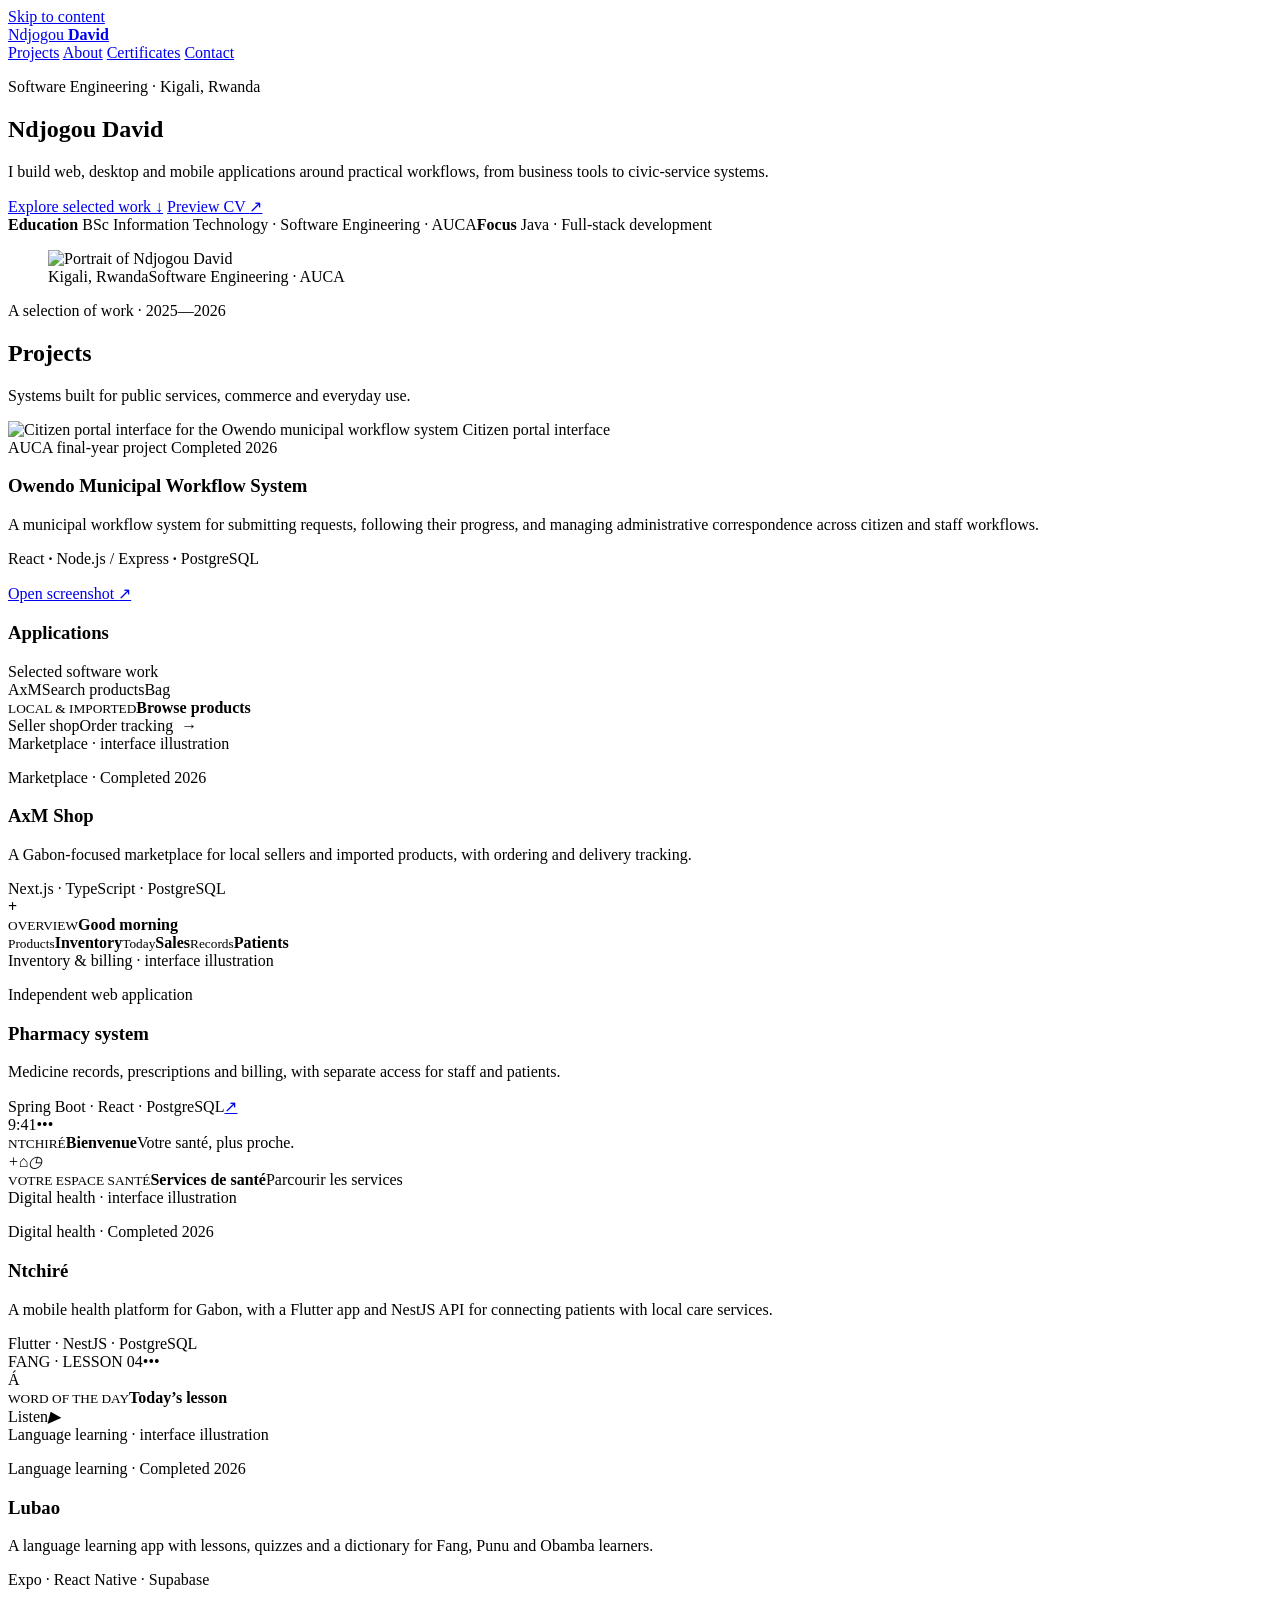
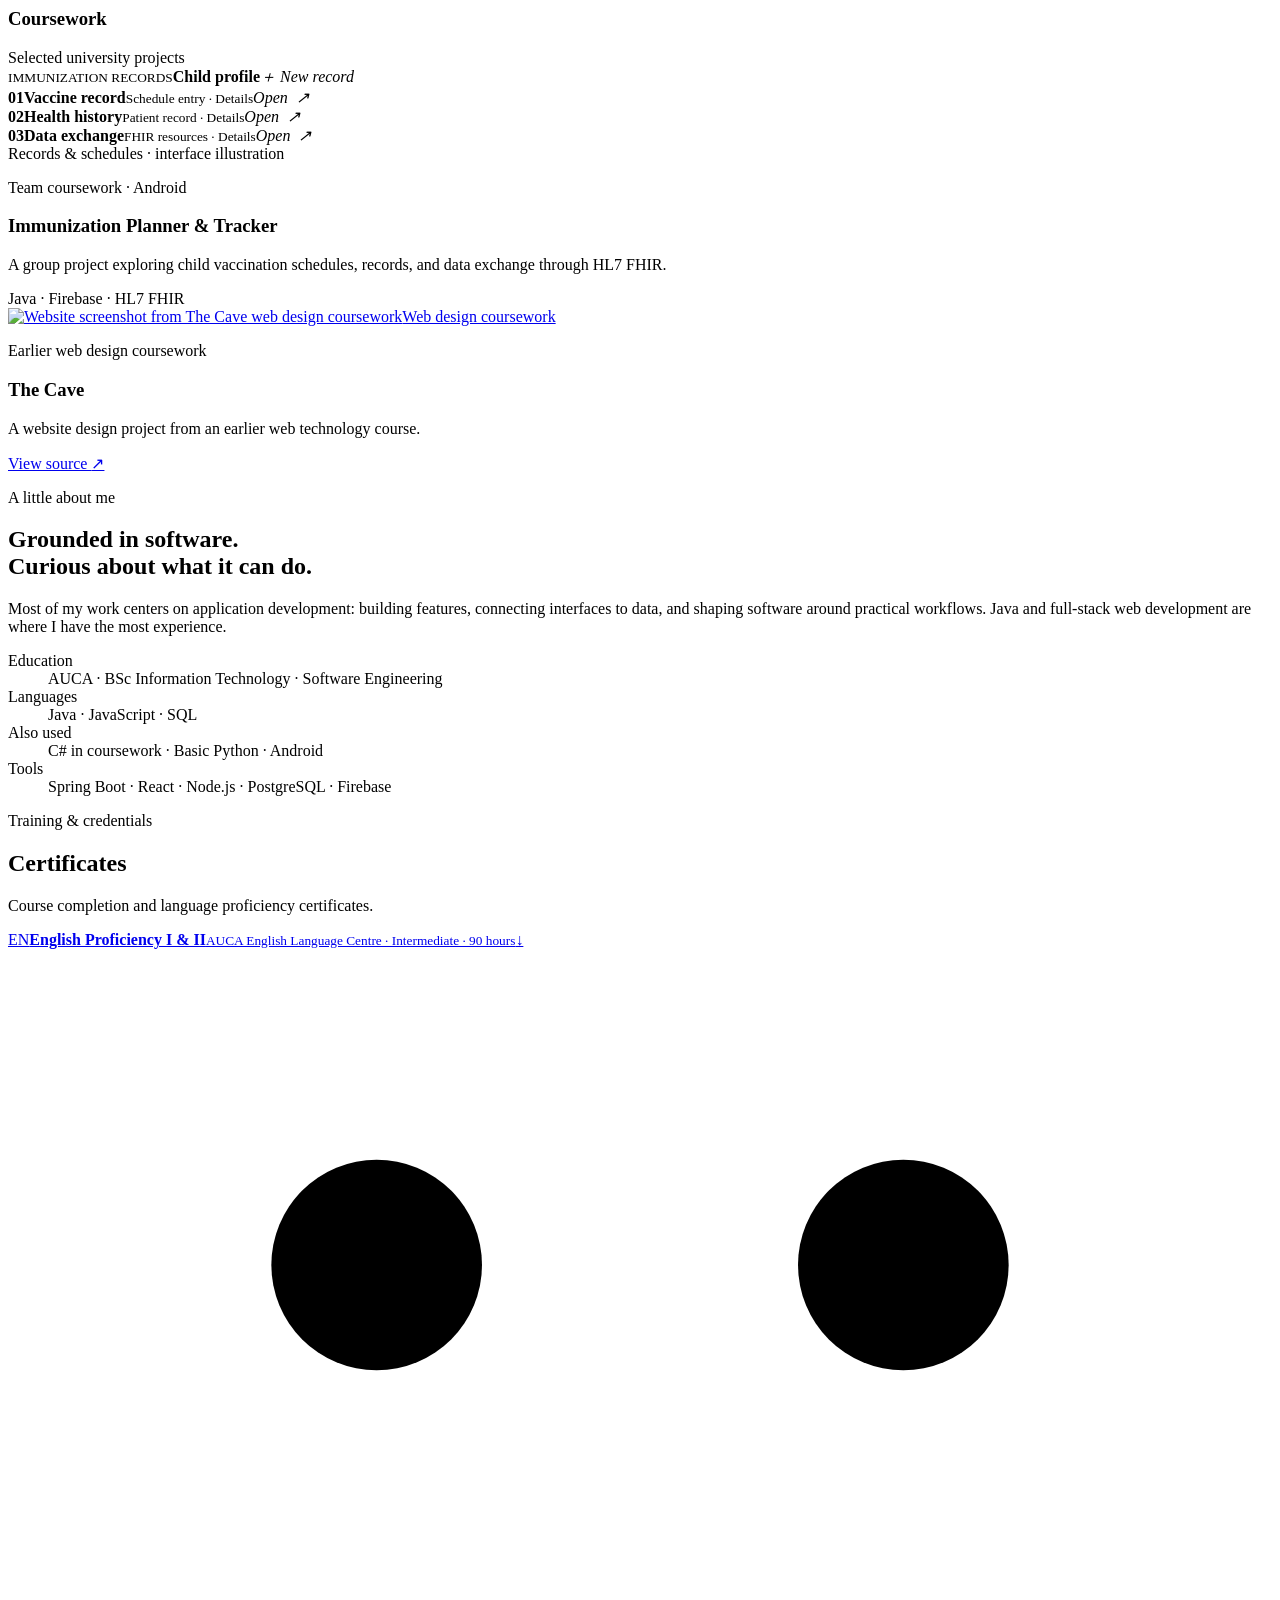
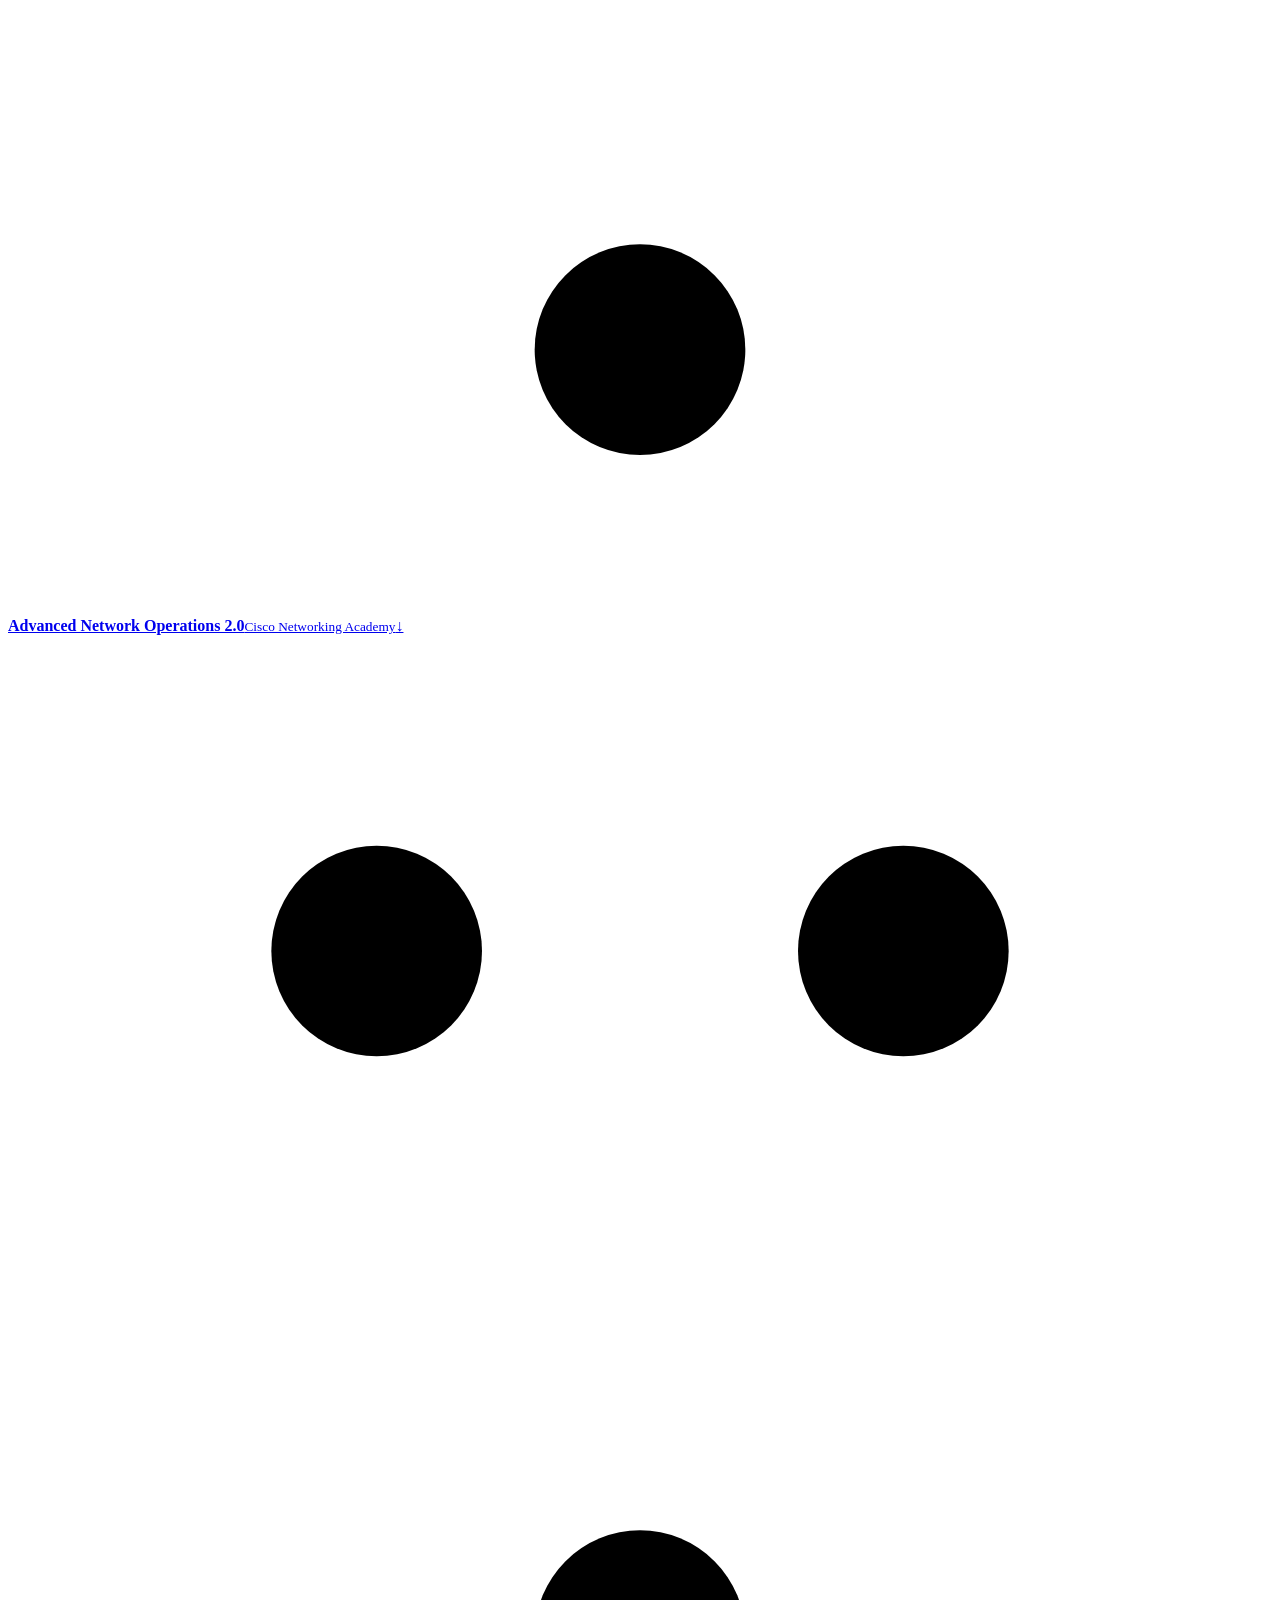
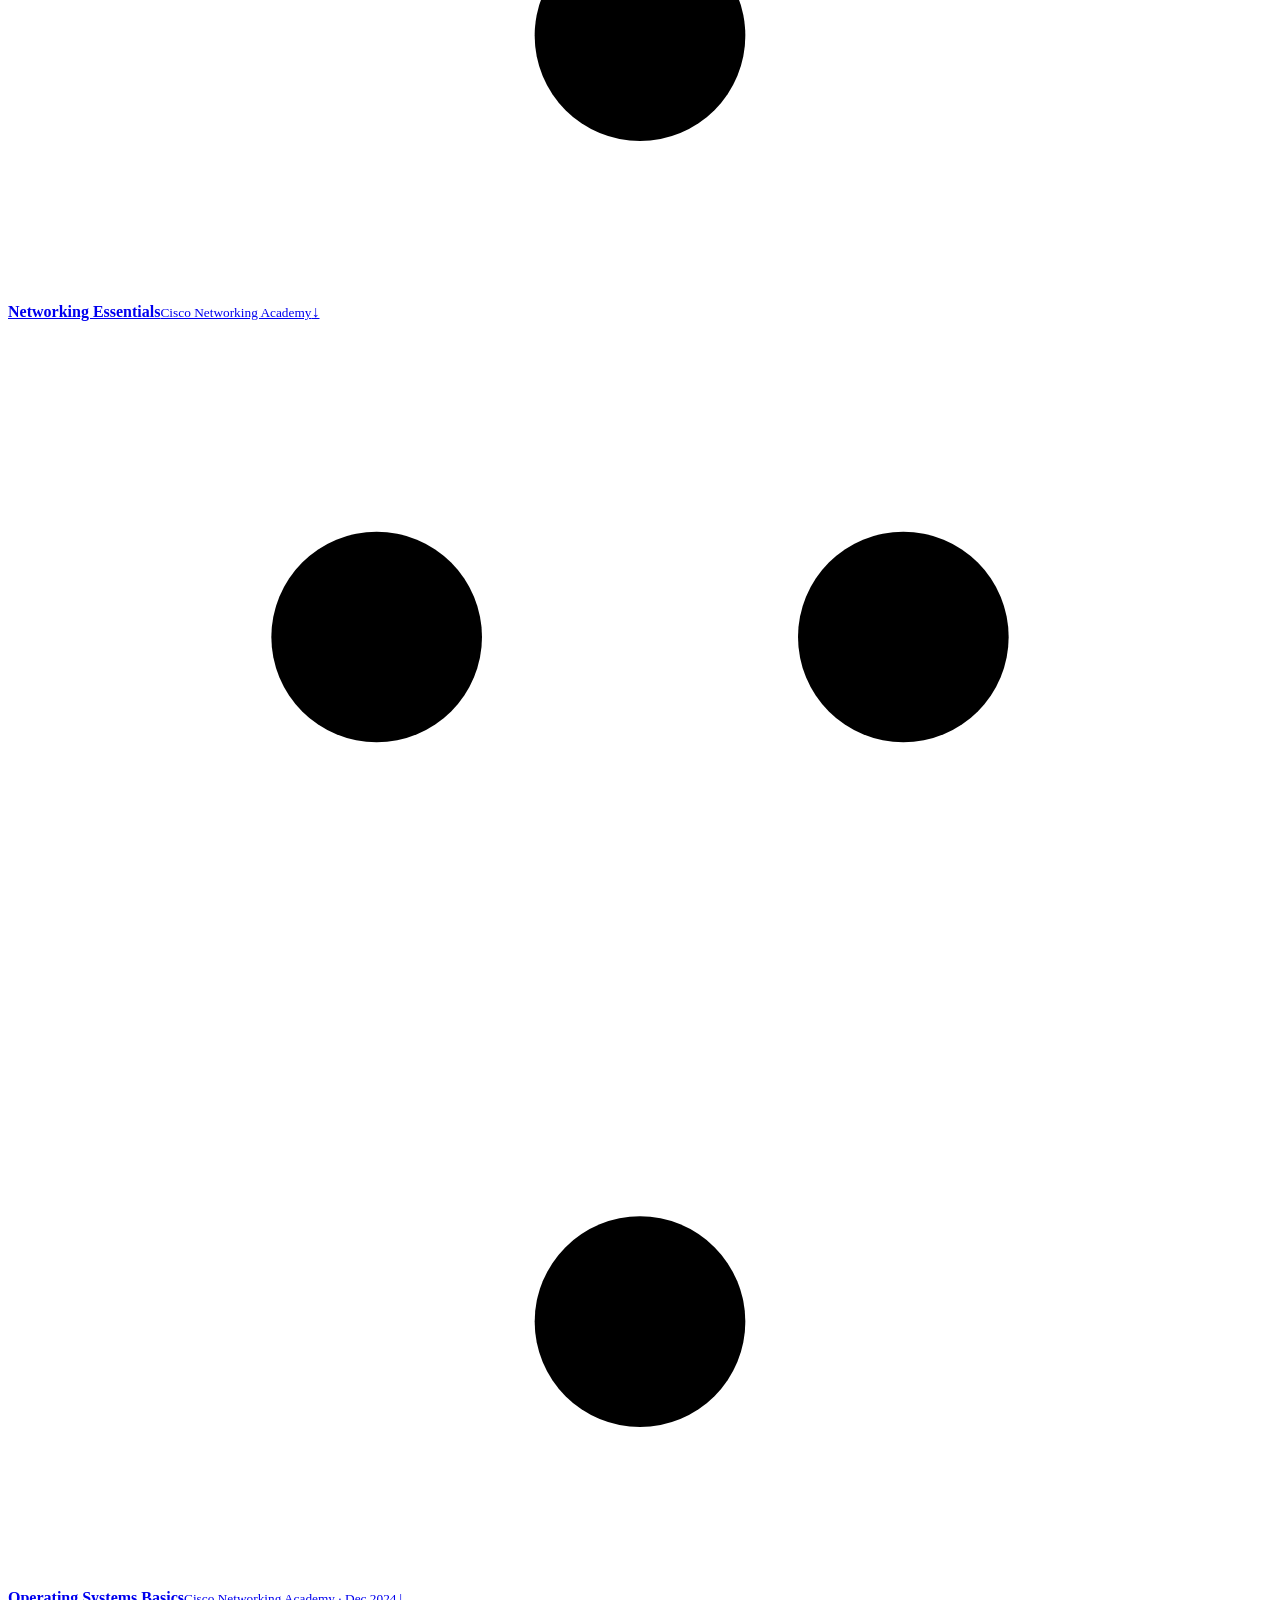
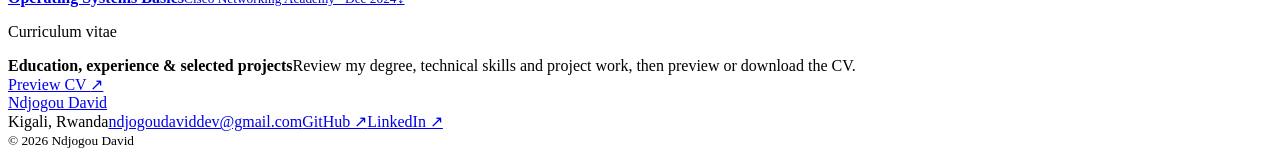
==== docs/index.html @ 11a6ac86 "Remove extra About sentences" ====
<!doctype html>
<html lang="en">
<head>
  <meta charset="utf-8">
  <meta name="viewport" content="width=device-width, initial-scale=1">
  <meta name="description" content="Ndjogou David is an Information Technology student at AUCA, majoring in Software Engineering. Explore selected software projects and certificates.">
  <meta name="theme-color" content="#f8f7f2">
  <title>Ndjogou David — Software Engineering</title>
  <link rel="stylesheet" href="/assets/css/portfolio.css">
</head>
<body>
  <a class="skip-link" href="#main">Skip to content</a>
  <header class="site-header container">
    <a class="site-name" href="/" aria-label="Ndjogou David home"><span>Ndjogou <b>David</b></span></a>
    <nav aria-label="Main navigation">
      <a href="/#projects">Projects</a>
      <a href="/#about">About</a>
      <a href="/#certificates">Certificates</a>
      <a class="nav-contact" href="mailto:ndjogoudaviddev@gmail.com" target="_blank" rel="noopener noreferrer">Contact</a>
    </nav>
  </header>

  <main id="main">
    <section class="hero container" aria-labelledby="intro-title">
      <div class="hero-copy">
        <p class="eyebrow">Software Engineering · Kigali, Rwanda</p>
        <h1 id="intro-title">Ndjogou <span>David</span></h1>
        <p class="hero-summary">I build web, desktop and mobile applications around practical workflows, from business tools to civic-service systems.</p>
        <div class="hero-actions">
          <a class="button" href="#projects">Explore selected work <span aria-hidden="true">↓</span></a>
          <a class="text-action" href="/cv/">Preview CV <span aria-hidden="true">↗</span></a>
        </div>
        <div class="hero-meta"><span><strong>Education</strong> BSc Information Technology · Software Engineering · AUCA</span><span><strong>Focus</strong> Java · Full-stack development</span></div>
      </div>
      <figure class="hero-portrait">
        <img src="/images/profile.jpg" alt="Portrait of Ndjogou David" width="1024" height="1280">
        <figcaption><span>Kigali, Rwanda</span><span>Software Engineering · AUCA</span></figcaption>
      </figure>
    </section>

    <section class="work-section" id="projects" aria-labelledby="projects-title">
      <div class="container">
        <div class="section-heading">
          <div><p class="eyebrow">A selection of work · 2025—2026</p><h2 id="projects-title">Projects</h2></div>
          <p>Systems built for public services, commerce and everyday use.</p>
        </div>

        <article class="project-feature">
          <div class="project-image owendo-image">
            <img src="/images/owendo-portal.png" alt="Citizen portal interface for the Owendo municipal workflow system" width="1440" height="1000" loading="lazy">
            <span class="image-note">Citizen portal interface</span>
          </div>
          <div class="project-feature-copy">
            <div class="project-topline"><span>AUCA final-year project</span><span class="status-pill"><i aria-hidden="true"></i> Completed 2026</span></div>
            <h3>Owendo Municipal Workflow System</h3>
            <p>A municipal workflow system for submitting requests, following their progress, and managing administrative correspondence across citizen and staff workflows.</p>
            <div class="project-bottom"><p class="stack">React <b>·</b> Node.js / Express <b>·</b> PostgreSQL</p><a class="arrow-link" href="/images/owendo-portal.png" target="_blank" rel="noopener noreferrer">Open screenshot <span aria-hidden="true">↗</span></a></div>
          </div>
        </article>

        <div class="project-subheading"><h3>Applications</h3><span>Selected software work</span></div>
        <div class="project-grid application-grid">
          <article class="project-card">
            <div class="project-visual visual-market" aria-label="Illustrative marketplace interface with product cards and order summary">
              <div class="mock-top"><span class="mock-brand">AxM</span><span class="mock-search">Search products</span><span class="mock-bag">Bag</span></div>
              <div class="market-layout"><div class="market-side"><i></i><i></i><i></i><i></i></div><div class="market-main"><div class="mock-heading"><small>LOCAL &amp; IMPORTED</small><strong>Browse products</strong></div><div class="product-row"><span class="product-block product-one"><i></i></span><span class="product-block product-two"><i></i></span><span class="product-block product-three"><i></i></span></div><div class="market-foot"><span>Seller shop</span><span>Order tracking&nbsp; →</span></div></div></div>
              <span class="visual-caption">Marketplace · interface illustration</span>
            </div>
            <div class="project-card-copy"><p class="project-type">Marketplace · Completed 2026</p><h3>AxM Shop</h3><p>A Gabon-focused marketplace for local sellers and imported products, with ordering and delivery tracking.</p><div class="project-bottomline"><span class="stack">Next.js · TypeScript · PostgreSQL</span></div></div>
          </article>
          <article class="project-card">
            <div class="project-visual visual-pharmacy" aria-label="Illustrative pharmacy dashboard with medicine inventory and billing summary">
              <div class="pharmacy-shell"><div class="pharmacy-nav"><b aria-hidden="true">+</b><i></i><i></i><i></i><i></i></div><div class="pharmacy-content"><div class="mock-heading"><small>OVERVIEW</small><strong>Good morning</strong></div><div class="metric-row"><span><small>Products</small><b>Inventory</b></span><span><small>Today</small><b>Sales</b></span><span><small>Records</small><b>Patients</b></span></div><div class="inventory-lines"><i></i><i></i><i></i></div></div></div>
              <span class="visual-caption">Inventory &amp; billing · interface illustration</span>
            </div>
            <div class="project-card-copy"><p class="project-type">Independent web application</p><h3>Pharmacy system</h3><p>Medicine records, prescriptions and billing, with separate access for staff and patients.</p><div class="project-bottomline"><span class="stack">Spring Boot · React · PostgreSQL</span><a class="project-arrow" href="https://github.com/ndjogoudavid/pharmacy-management_25713" target="_blank" rel="noopener noreferrer" aria-label="View Pharmacy system source">↗</a></div></div>
          </article>
          <article class="project-card">
            <div class="project-visual visual-health" aria-label="Illustrative mobile health screen with care categories and appointment card">
              <div class="phone-frame"><div class="phone-status"><span>9:41</span><span>•••</span></div><div class="health-greeting"><small>NTCHIRÉ</small><strong>Bienvenue</strong><span>Votre santé, plus proche.</span></div><div class="health-tiles"><i>+</i><i>⌂</i><i>◷</i></div><div class="appointment-card"><small>VOTRE ESPACE SANTÉ</small><b>Services de santé</b><span>Parcourir les services</span></div><div class="phone-tabs"><i></i><i></i><i></i><i></i></div></div>
              <span class="visual-caption">Digital health · interface illustration</span>
            </div>
            <div class="project-card-copy"><p class="project-type">Digital health · Completed 2026</p><h3>Ntchiré</h3><p>A mobile health platform for Gabon, with a Flutter app and NestJS API for connecting patients with local care services.</p><div class="project-bottomline"><span class="stack">Flutter · NestJS · PostgreSQL</span></div></div>
          </article>
          <article class="project-card">
            <div class="project-visual visual-language" aria-label="Illustrative language learning screen with a Fang vocabulary prompt and progress markers">
              <div class="lesson-card"><div class="lesson-top"><span>FANG · LESSON 04</span><span>•••</span></div><div class="lesson-mark">Á</div><small>WORD OF THE DAY</small><strong>Today’s lesson</strong><div class="lesson-answer"><span>Listen</span><i>▶</i></div><div class="lesson-progress"><i></i><i></i><i></i><i></i><i></i></div></div>
              <span class="visual-caption">Language learning · interface illustration</span>
            </div>
            <div class="project-card-copy"><p class="project-type">Language learning · Completed 2026</p><h3>Lubao</h3><p>A language learning app with lessons, quizzes and a dictionary for Fang, Punu and Obamba learners.</p><div class="project-bottomline"><span class="stack">Expo · React Native · Supabase</span></div></div>
          </article>
        </div>

        <div class="project-subheading coursework-heading"><h3>Coursework</h3><span>Selected university projects</span></div>
        <div class="project-grid coursework-grid">
          <article class="project-card project-card-text">
            <div class="project-visual visual-immunization" aria-label="Illustrative immunization record screen with a child profile and schedule entries">
              <div class="immunization-board"><div class="immunization-header"><span><small>IMMUNIZATION RECORDS</small><b>Child profile</b></span><i>＋ New record</i></div><div class="immunization-row"><b>01</b><span><strong>Vaccine record</strong><small>Schedule entry · Details</small></span><i>Open&nbsp; ↗</i></div><div class="immunization-row"><b>02</b><span><strong>Health history</strong><small>Patient record · Details</small></span><i>Open&nbsp; ↗</i></div><div class="immunization-row"><b>03</b><span><strong>Data exchange</strong><small>FHIR resources · Details</small></span><i>Open&nbsp; ↗</i></div></div>
              <span class="visual-caption">Records &amp; schedules · interface illustration</span>
            </div>
            <div class="project-card-copy"><p class="project-type">Team coursework · Android</p><h3>Immunization Planner &amp; Tracker</h3><p>A group project exploring child vaccination schedules, records, and data exchange through HL7 FHIR.</p><div class="project-bottomline"><span class="stack">Java · Firebase · HL7 FHIR</span></div></div>
          </article>
          <article class="project-card project-card-image cave-card">
            <a class="project-thumb cave-thumb" href="/images/the-cave-webpage.jpg" target="_blank" rel="noopener noreferrer" aria-label="Open The Cave website screenshot"><img src="/images/the-cave-webpage.jpg" alt="Website screenshot from The Cave web design coursework" width="1440" height="1000" loading="lazy"><span class="image-note">Web design coursework</span></a>
            <div class="project-card-copy"><p class="project-type">Earlier web design coursework</p><h3>The Cave</h3><p>A website design project from an earlier web technology course.</p><a class="arrow-link" href="https://github.com/ndjogoudavid/The-Cave" target="_blank" rel="noopener noreferrer">View source <span aria-hidden="true">↗</span></a></div>
          </article>
        </div>
      </div>
    </section>

    <section class="about-section" id="about" aria-labelledby="about-title">
      <div class="container about-grid">
        <div class="about-lead"><p class="eyebrow">A little about me</p><h2 id="about-title">Grounded in software.<br>Curious about what it can do.</h2></div>
        <div class="about-copy"><p>Most of my work centers on application development: building features, connecting interfaces to data, and shaping software around practical workflows. Java and full-stack web development are where I have the most experience.</p>
          <dl class="skill-list"><div><dt>Education</dt><dd>AUCA · BSc Information Technology · Software Engineering</dd></div><div><dt>Languages</dt><dd>Java · JavaScript · SQL</dd></div><div><dt>Also used</dt><dd>C# in coursework · Basic Python · Android</dd></div><div><dt>Tools</dt><dd>Spring Boot · React · Node.js · PostgreSQL · Firebase</dd></div></dl>
        </div>
      </div>
    </section>

    <section class="credentials-section container" id="certificates" aria-labelledby="certificates-title">
      <div class="section-heading credentials-heading"><div><p class="eyebrow">Training &amp; credentials</p><h2 id="certificates-title">Certificates</h2></div><p>Course completion and language proficiency certificates.</p></div>
      <div class="certificate-grid">
        <a class="certificate-card" href="/files/English-Proficiency-Certificate-AUCA.pdf" download><span class="certificate-icon" aria-hidden="true">EN</span><span class="certificate-name"><strong>English Proficiency I &amp; II</strong><small>AUCA English Language Centre · Intermediate · 90 hours</small></span><span class="certificate-download" aria-label="Download certificate">↓</span></a>
        <a class="certificate-card" href="/files/NetOps Certificate.pdf" download><span class="certificate-icon certificate-cisco" aria-hidden="true"><svg viewBox="0 0 24 24"><path d="M7 7.5 12 12m5-4.5L12 12m0 0v5"/><circle cx="7" cy="6" r="2"/><circle cx="17" cy="6" r="2"/><circle cx="12" cy="19" r="2"/></svg></span><span class="certificate-name"><strong>Advanced Network Operations 2.0</strong><small>Cisco Networking Academy</small></span><span class="certificate-download" aria-label="Download certificate">↓</span></a>
        <a class="certificate-card" href="/files/Network Essentials Certificate.pdf" download><span class="certificate-icon certificate-cisco" aria-hidden="true"><svg viewBox="0 0 24 24"><path d="M7 7.5 12 12m5-4.5L12 12m0 0v5"/><circle cx="7" cy="6" r="2"/><circle cx="17" cy="6" r="2"/><circle cx="12" cy="19" r="2"/></svg></span><span class="certificate-name"><strong>Networking Essentials</strong><small>Cisco Networking Academy</small></span><span class="certificate-download" aria-label="Download certificate">↓</span></a>
        <a class="certificate-card" href="/files/Operating Systems Basics Certificate.pdf" download><span class="certificate-icon certificate-cisco" aria-hidden="true"><svg viewBox="0 0 24 24"><path d="M7 7.5 12 12m5-4.5L12 12m0 0v5"/><circle cx="7" cy="6" r="2"/><circle cx="17" cy="6" r="2"/><circle cx="12" cy="19" r="2"/></svg></span><span class="certificate-name"><strong>Operating Systems Basics</strong><small>Cisco Networking Academy · Dec 2024</small></span><span class="certificate-download" aria-label="Download certificate">↓</span></a>
      </div>
      <div class="cv-strip"><div><p class="eyebrow">Curriculum vitae</p><strong>Education, experience &amp; selected projects</strong><span>Review my degree, technical skills and project work, then preview or download the CV.</span></div><a class="button button-dark" href="/cv/">Preview CV <span aria-hidden="true">↗</span></a></div>
    </section>
  </main>

  <footer class="site-footer">
    <div class="container footer-grid"><a class="footer-name" href="/">Ndjogou David</a><div class="footer-contact"><span>Kigali, Rwanda</span><a href="mailto:ndjogoudaviddev@gmail.com" target="_blank" rel="noopener noreferrer">ndjogoudaviddev@gmail.com</a><a href="https://github.com/ndjogoudavid" target="_blank" rel="noopener noreferrer">GitHub ↗</a><a href="https://www.linkedin.com/in/ndjogoudavid" target="_blank" rel="noopener noreferrer">LinkedIn ↗</a></div><small>© 2026 Ndjogou David</small></div>
  </footer>
  <script src="/assets/js/navigation.js" defer></script>
</body>
</html>
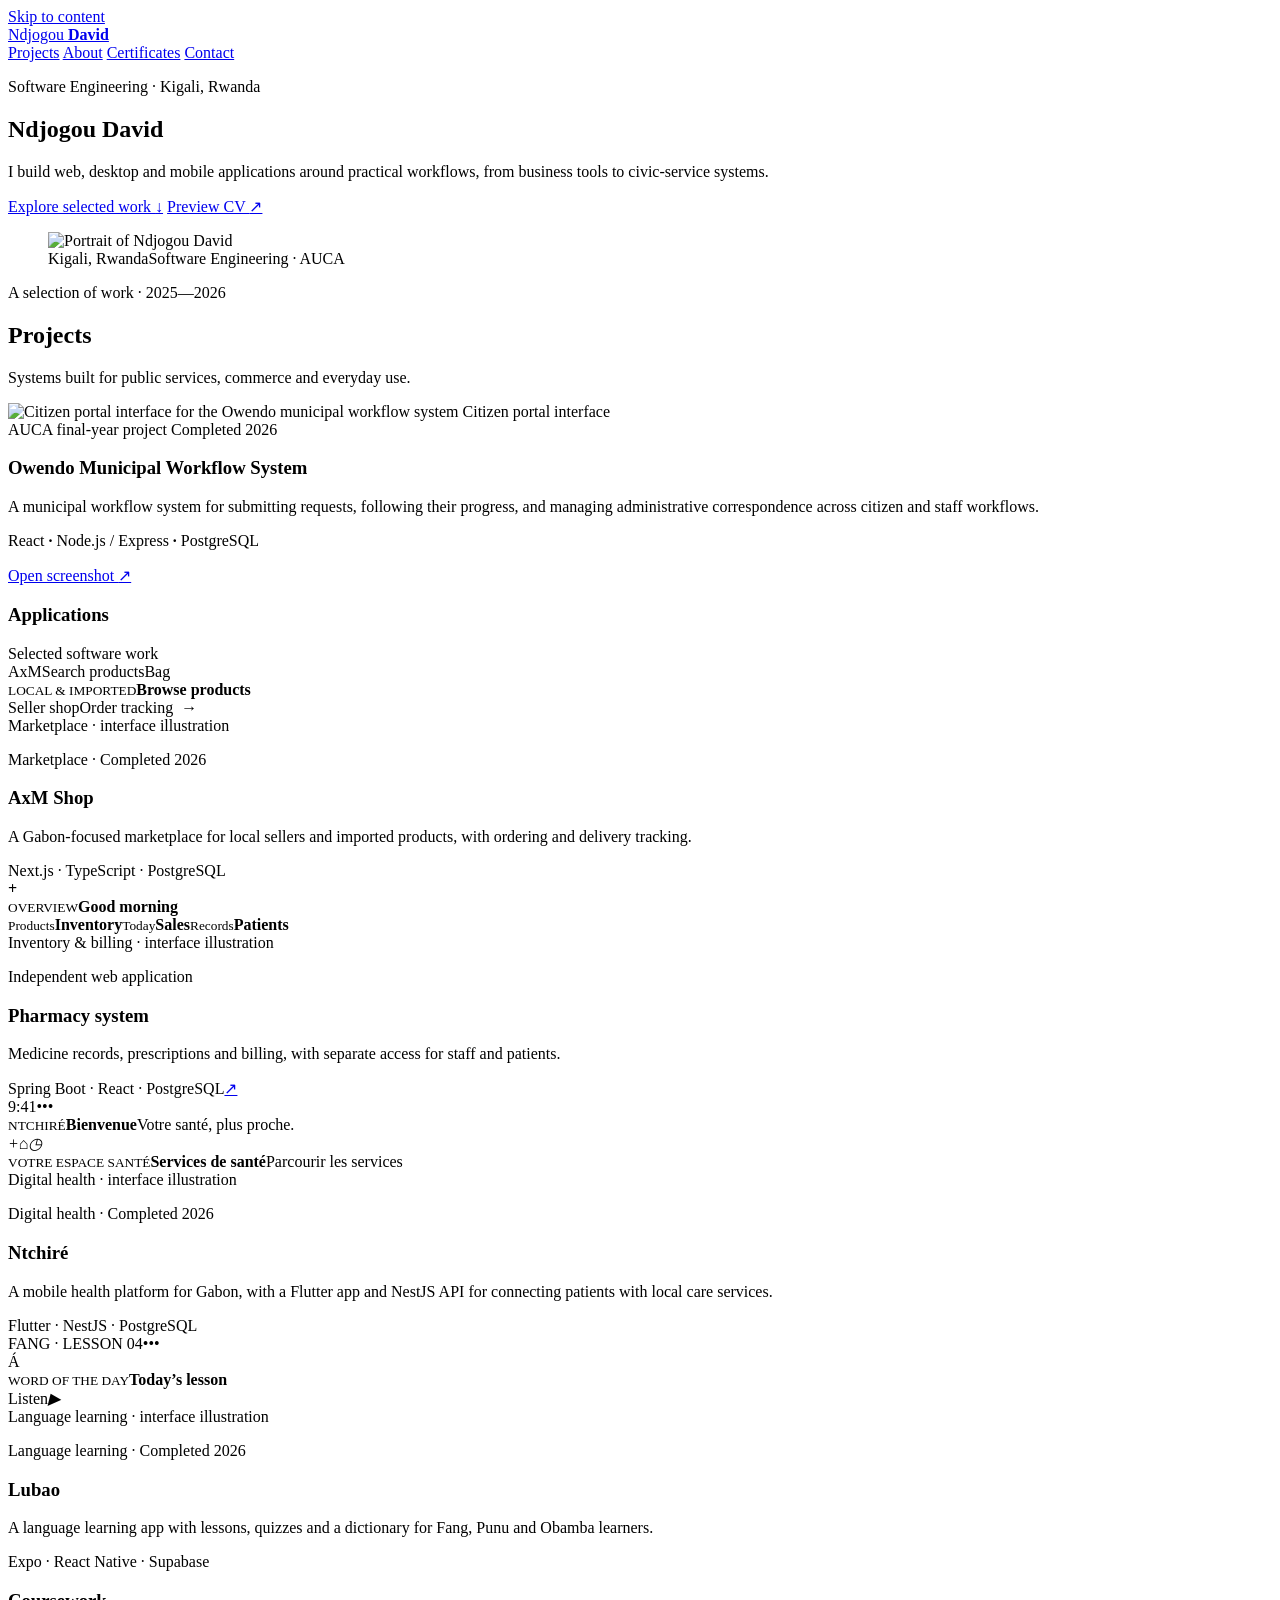
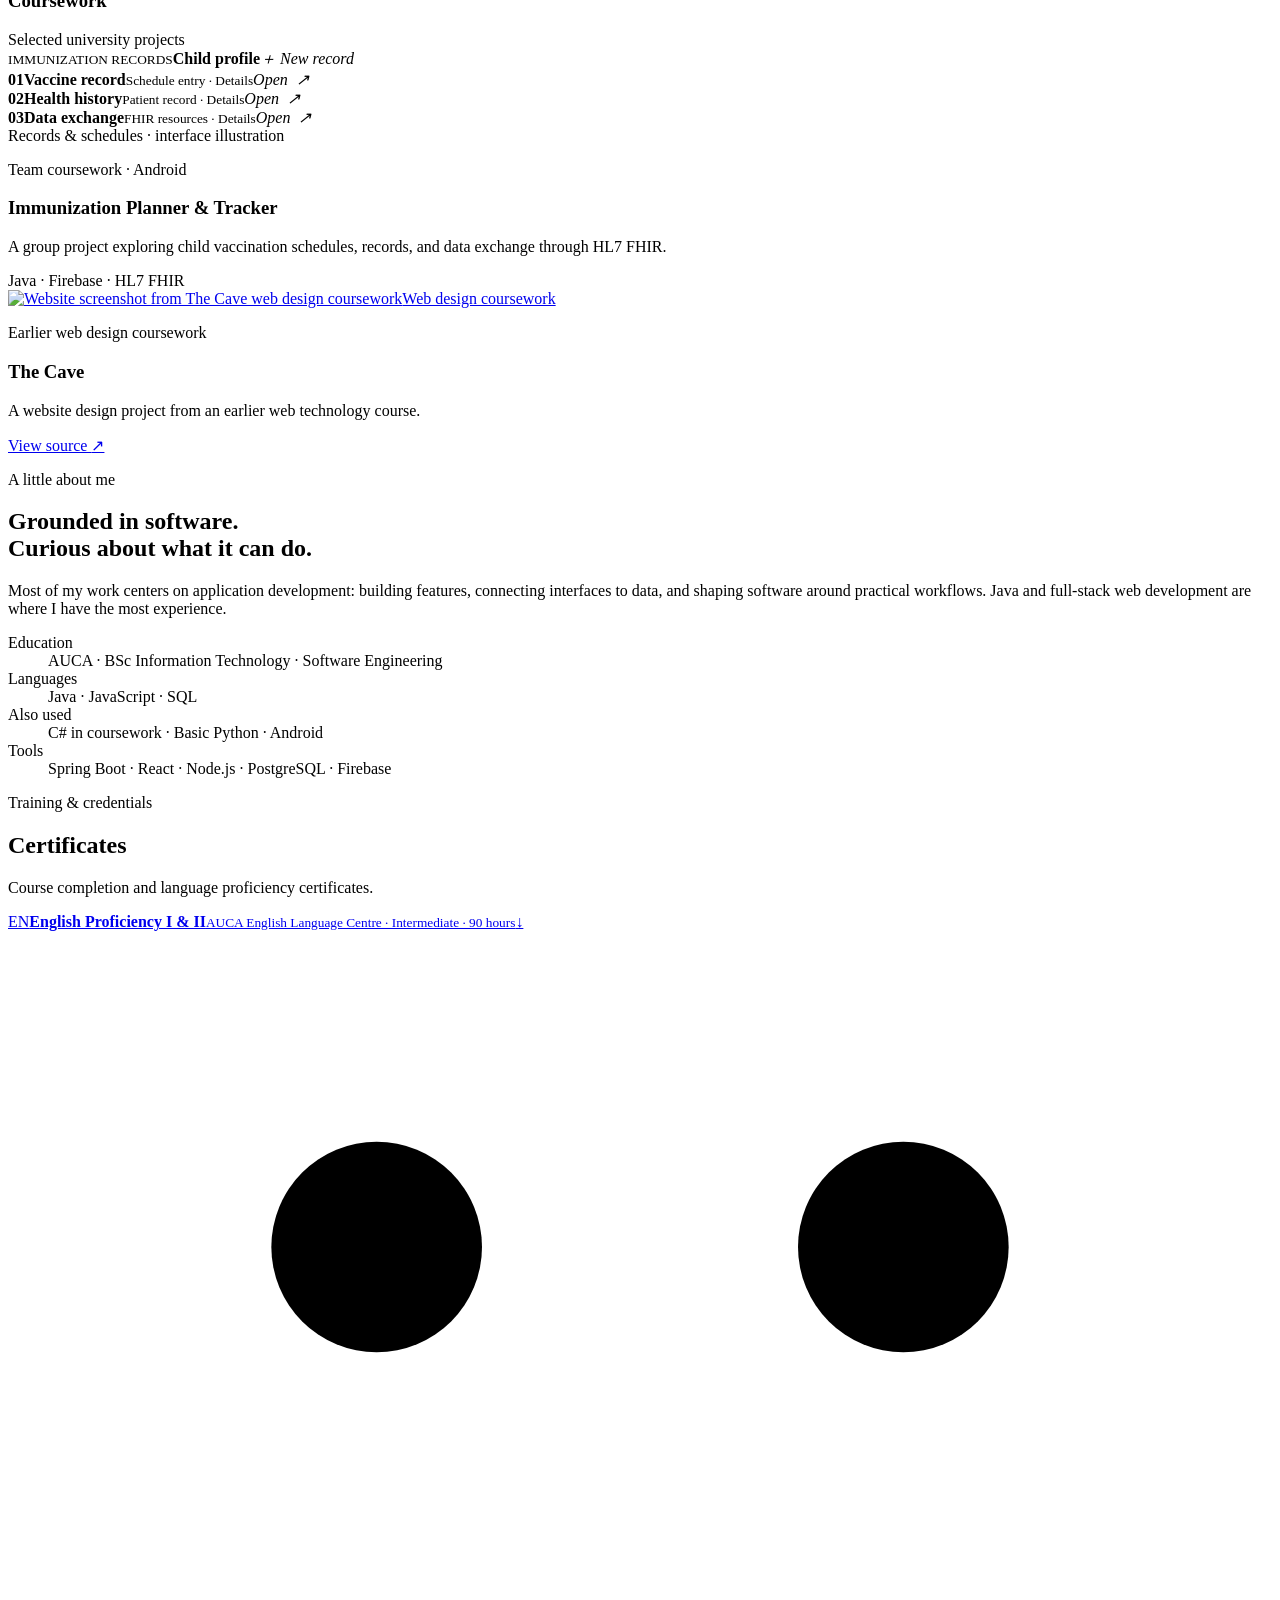
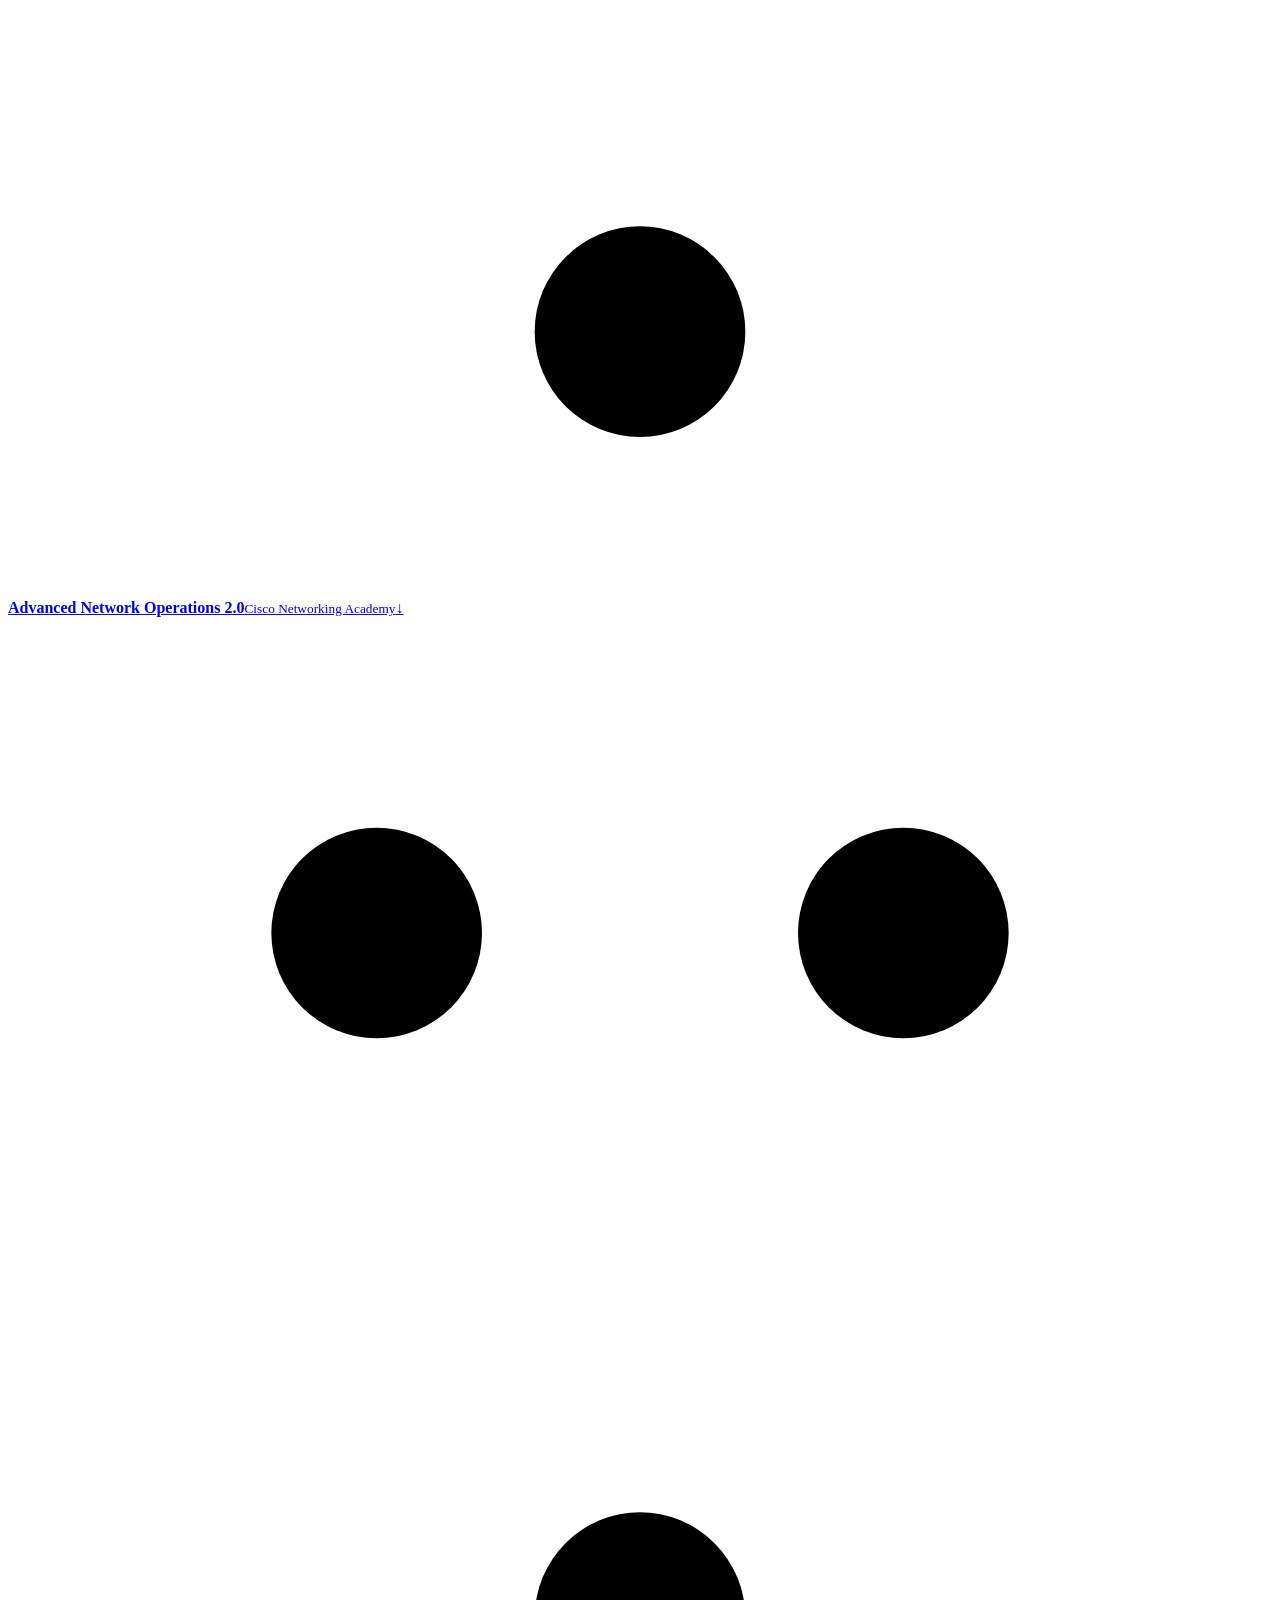
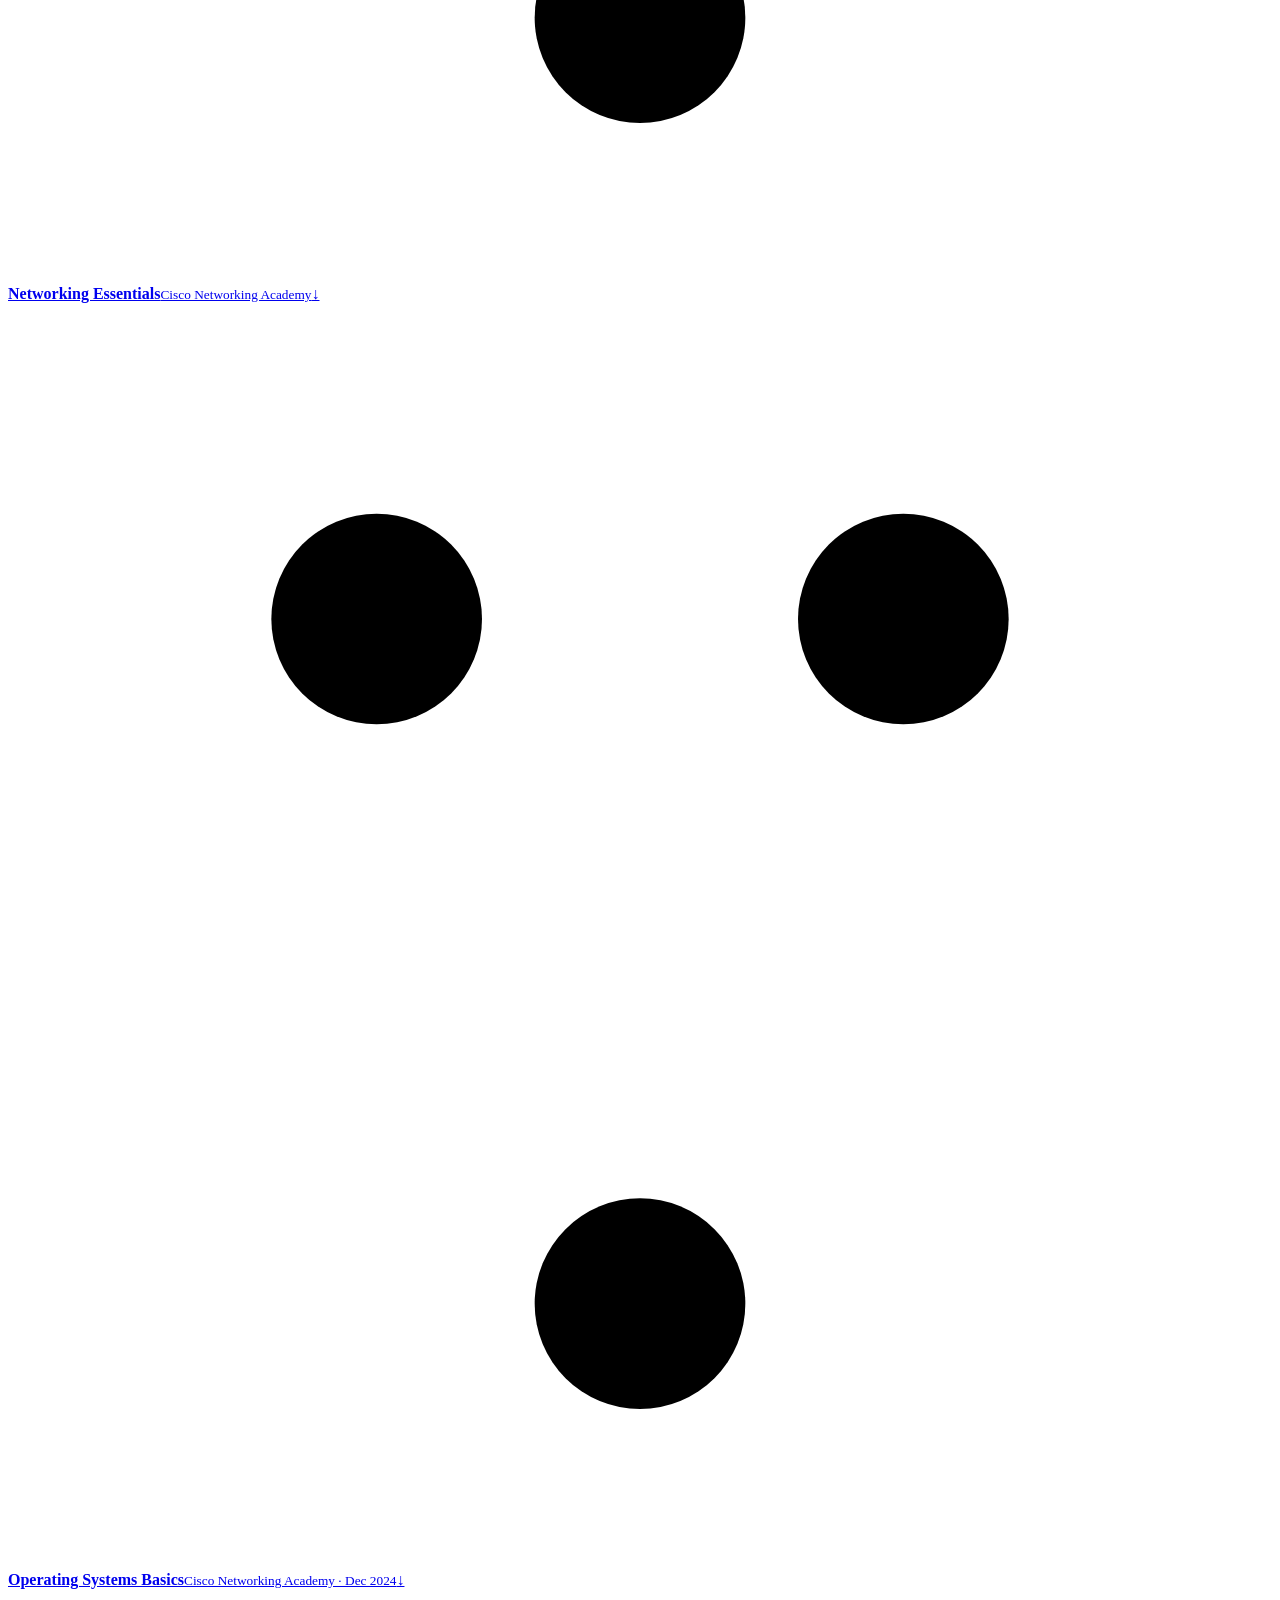
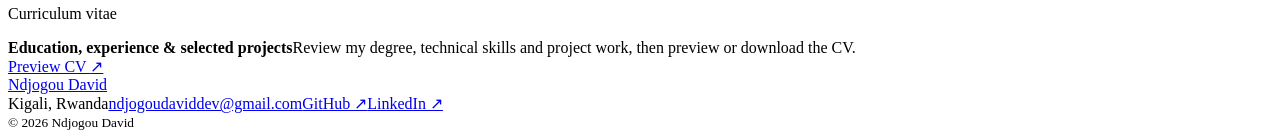
==== commit 488e634d: "Remove hero education and focus details" ====
--- a/docs/index.html
+++ b/docs/index.html
@@ -30,7 +30,6 @@
           <a class="button" href="#projects">Explore selected work <span aria-hidden="true">↓</span></a>
           <a class="text-action" href="/cv/">Preview CV <span aria-hidden="true">↗</span></a>
         </div>
-        <div class="hero-meta"><span><strong>Education</strong> BSc Information Technology · Software Engineering · AUCA</span><span><strong>Focus</strong> Java · Full-stack development</span></div>
       </div>
       <figure class="hero-portrait">
         <img src="/images/profile.jpg" alt="Portrait of Ndjogou David" width="1024" height="1280">
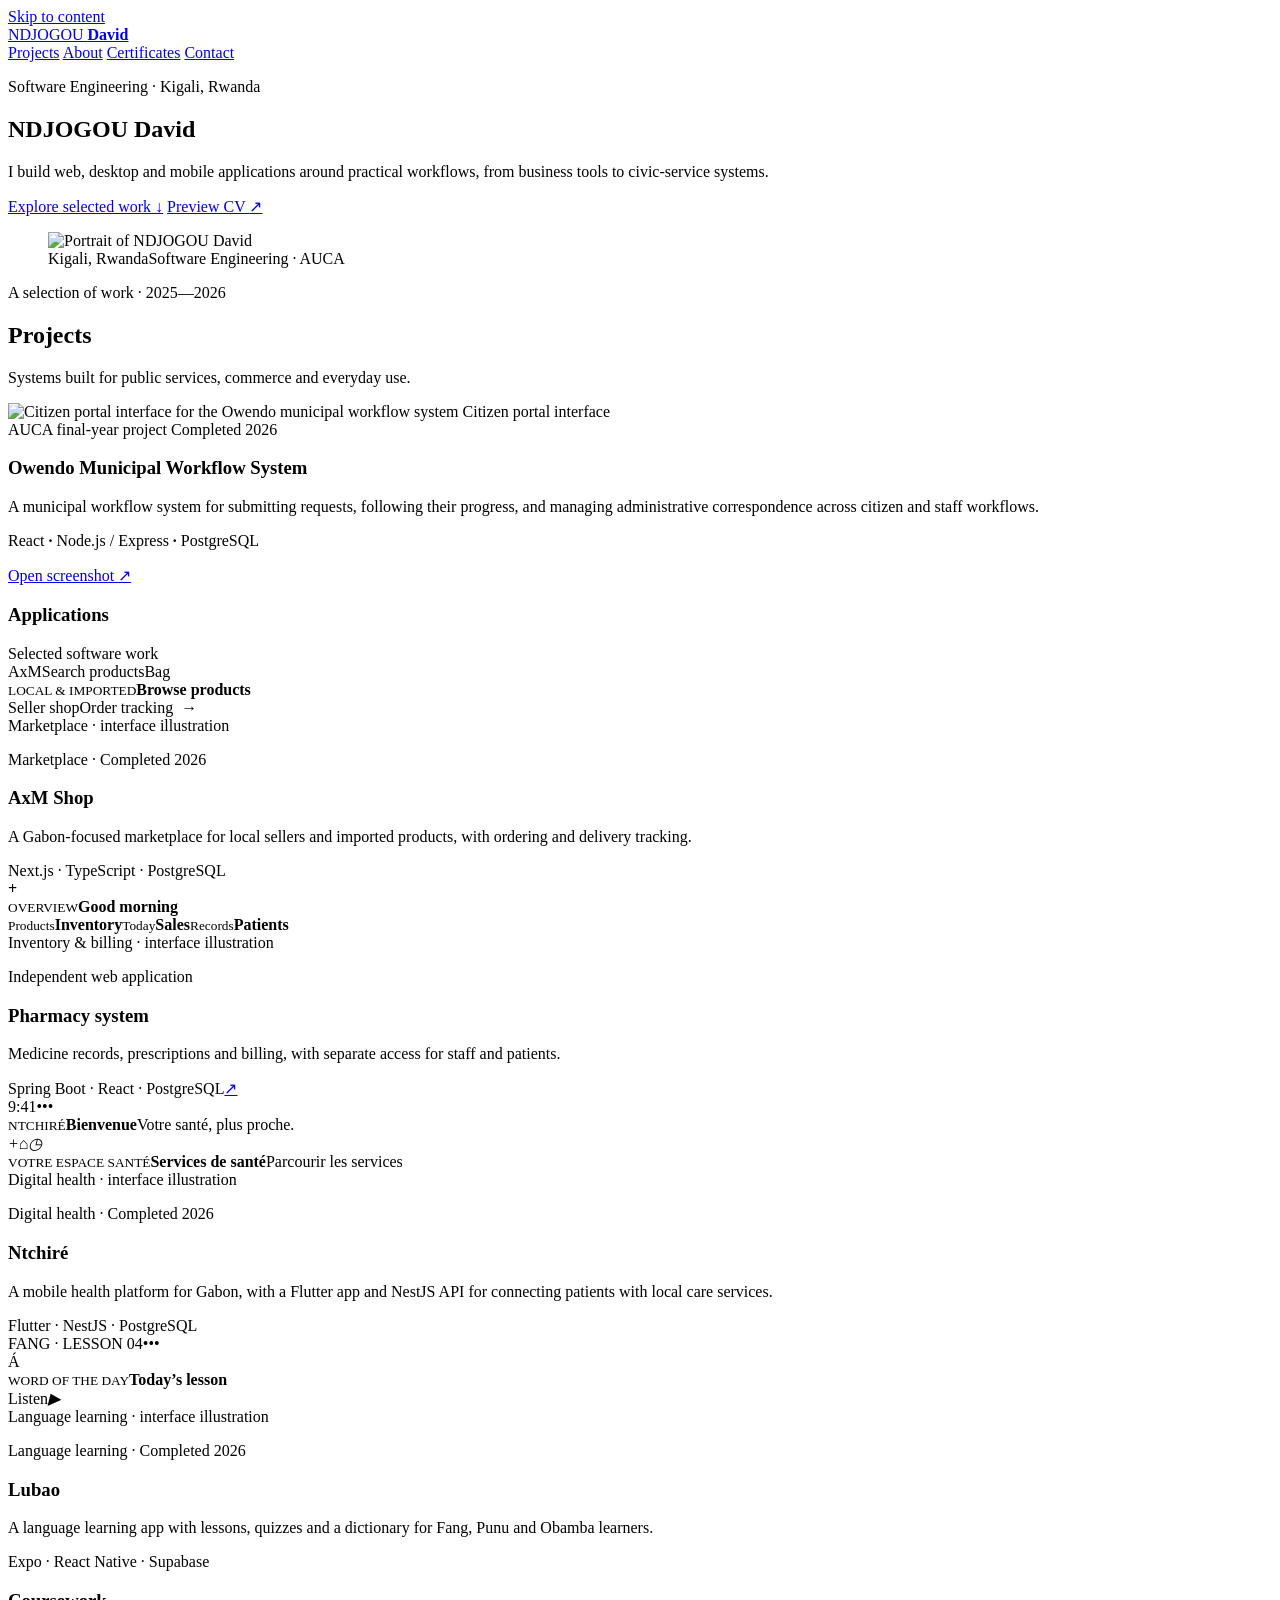
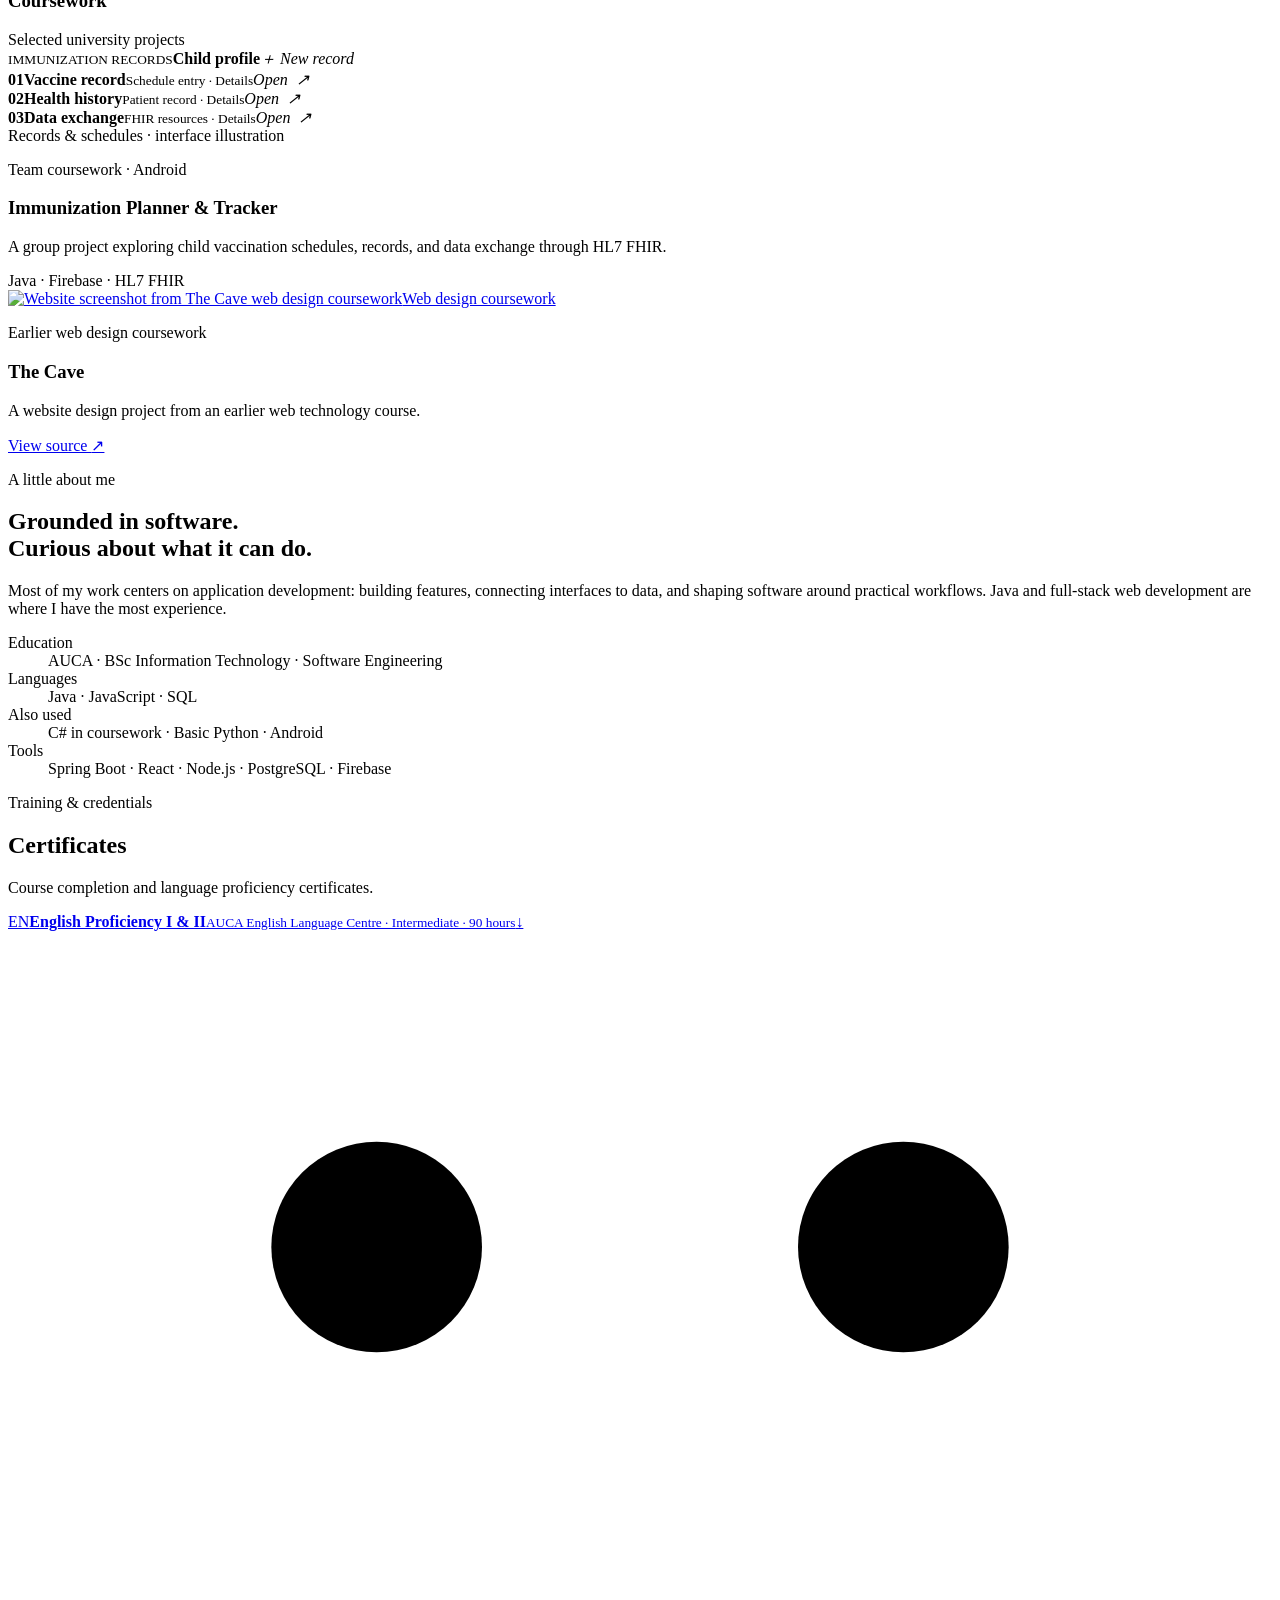
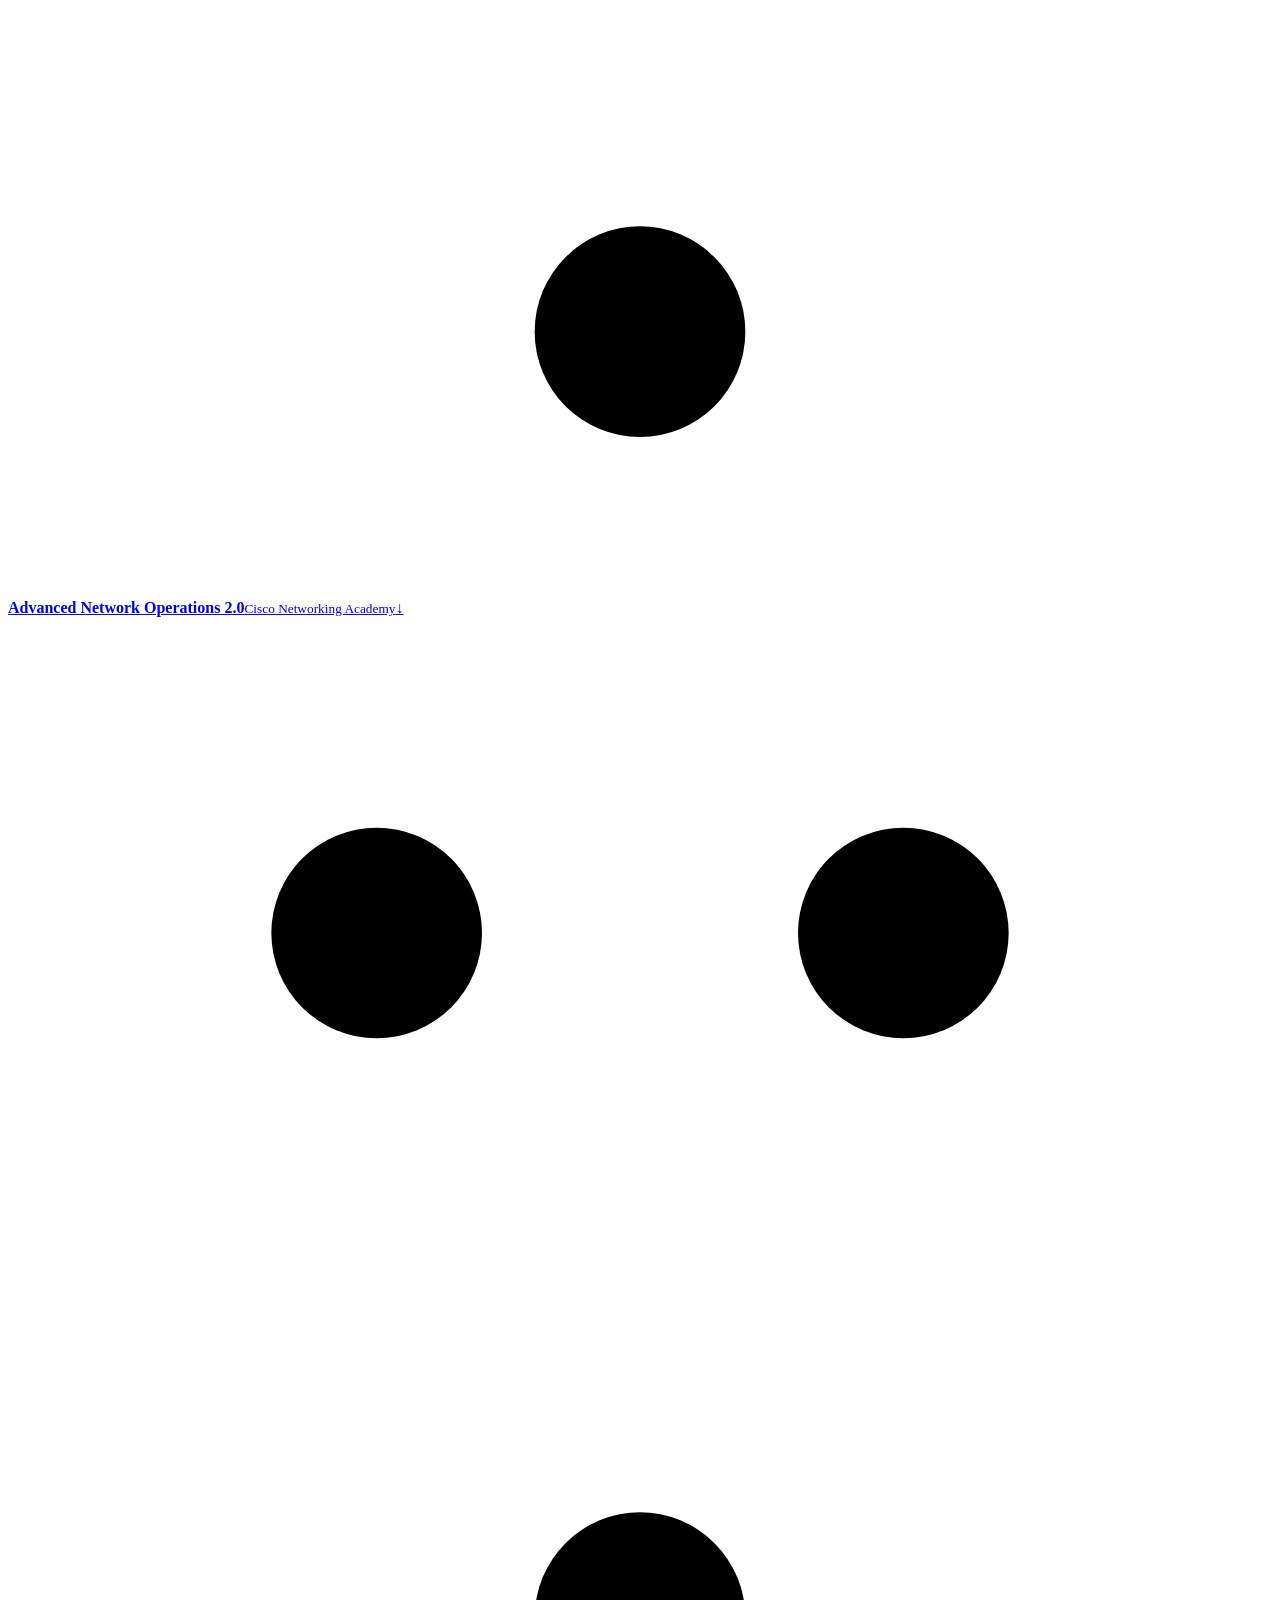
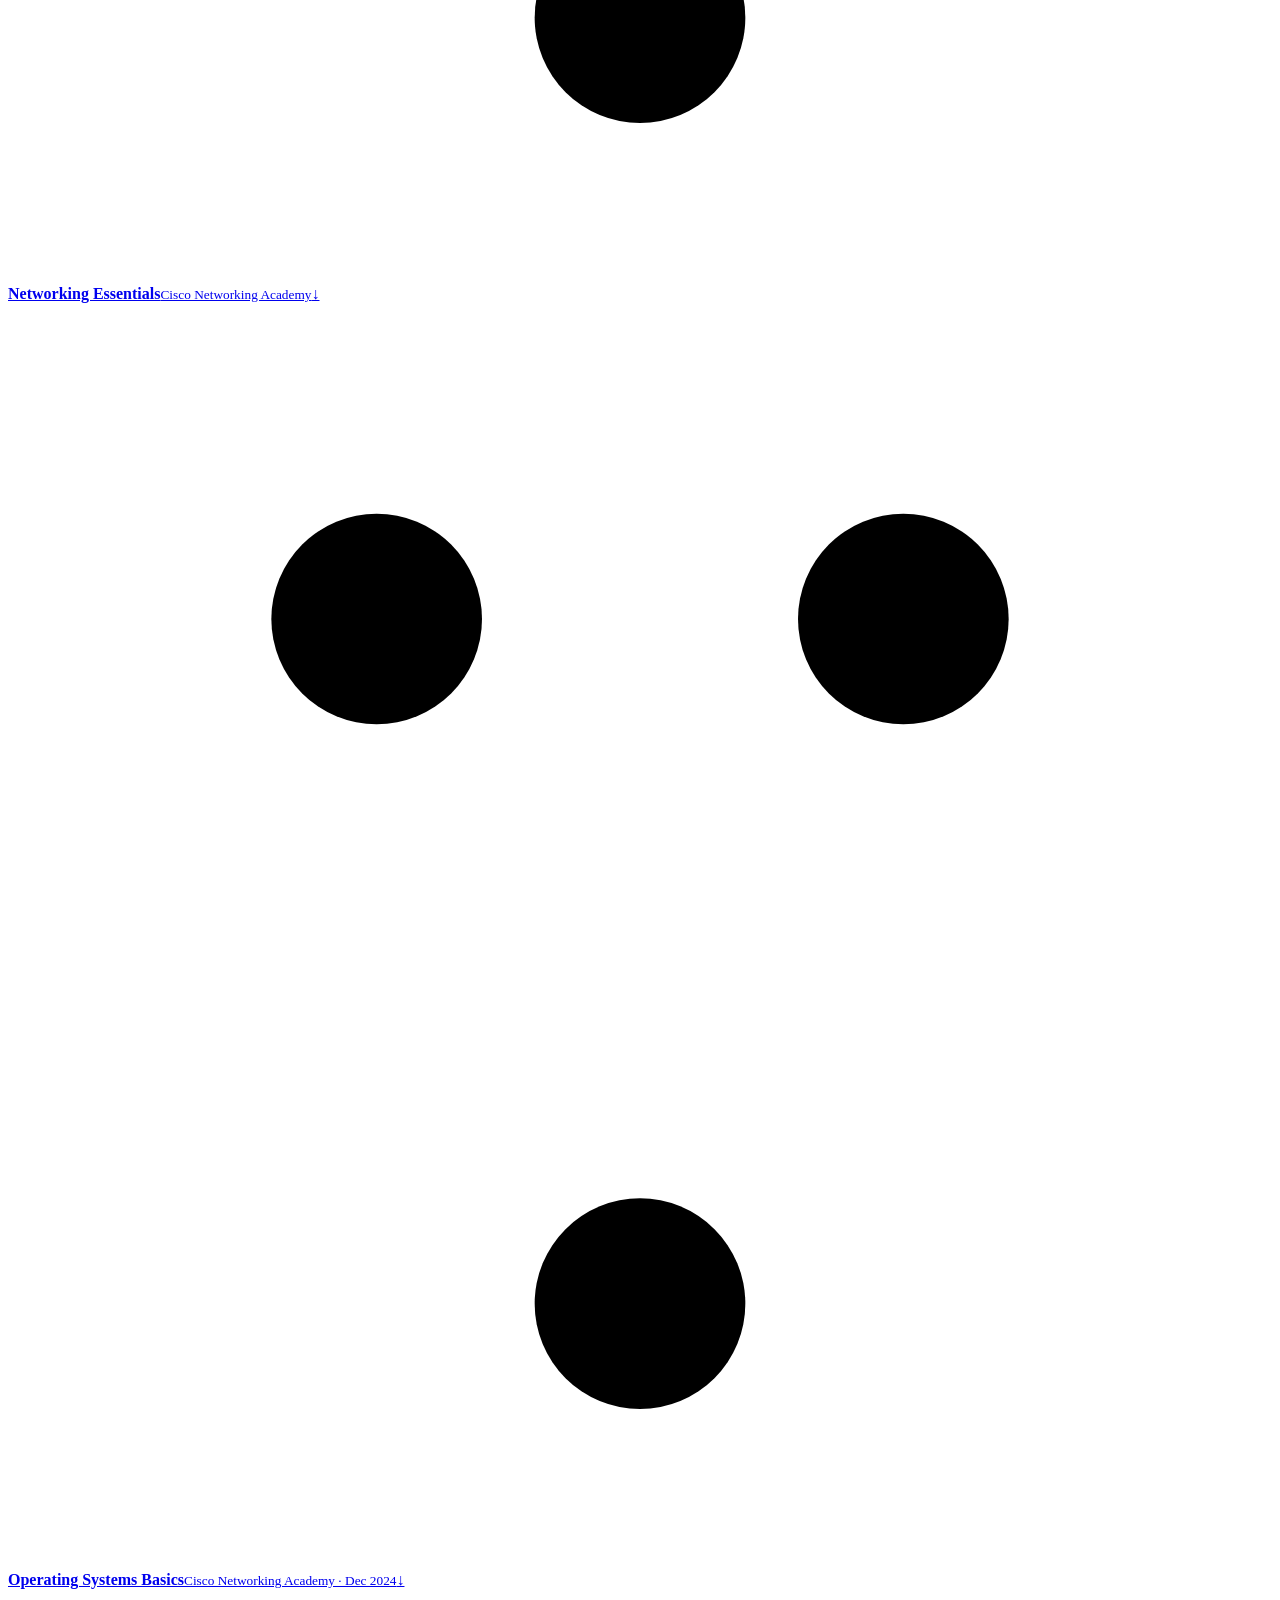
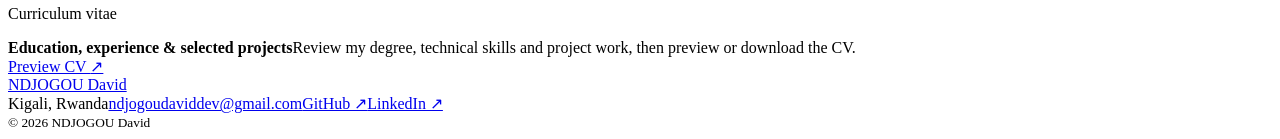
==== commit f6407726: "Capitalize surname across portfolio" ====
--- a/docs/index.html
+++ b/docs/index.html
@@ -3,15 +3,15 @@
 <head>
   <meta charset="utf-8">
   <meta name="viewport" content="width=device-width, initial-scale=1">
-  <meta name="description" content="Ndjogou David is an Information Technology student at AUCA, majoring in Software Engineering. Explore selected software projects and certificates.">
+  <meta name="description" content="NDJOGOU David is an Information Technology student at AUCA, majoring in Software Engineering. Explore selected software projects and certificates.">
   <meta name="theme-color" content="#f8f7f2">
-  <title>Ndjogou David — Software Engineering</title>
+  <title>NDJOGOU David — Software Engineering</title>
   <link rel="stylesheet" href="/assets/css/portfolio.css">
 </head>
 <body>
   <a class="skip-link" href="#main">Skip to content</a>
   <header class="site-header container">
-    <a class="site-name" href="/" aria-label="Ndjogou David home"><span>Ndjogou <b>David</b></span></a>
+    <a class="site-name" href="/" aria-label="NDJOGOU David home"><span>NDJOGOU <b>David</b></span></a>
     <nav aria-label="Main navigation">
       <a href="/#projects">Projects</a>
       <a href="/#about">About</a>
@@ -24,7 +24,7 @@
     <section class="hero container" aria-labelledby="intro-title">
       <div class="hero-copy">
         <p class="eyebrow">Software Engineering · Kigali, Rwanda</p>
-        <h1 id="intro-title">Ndjogou <span>David</span></h1>
+        <h1 id="intro-title">NDJOGOU <span>David</span></h1>
         <p class="hero-summary">I build web, desktop and mobile applications around practical workflows, from business tools to civic-service systems.</p>
         <div class="hero-actions">
           <a class="button" href="#projects">Explore selected work <span aria-hidden="true">↓</span></a>
@@ -32,7 +32,7 @@
         </div>
       </div>
       <figure class="hero-portrait">
-        <img src="/images/profile.jpg" alt="Portrait of Ndjogou David" width="1024" height="1280">
+        <img src="/images/profile.jpg" alt="Portrait of NDJOGOU David" width="1024" height="1280">
         <figcaption><span>Kigali, Rwanda</span><span>Software Engineering · AUCA</span></figcaption>
       </figure>
     </section>
@@ -129,7 +129,7 @@
   </main>
 
   <footer class="site-footer">
-    <div class="container footer-grid"><a class="footer-name" href="/">Ndjogou David</a><div class="footer-contact"><span>Kigali, Rwanda</span><a href="mailto:ndjogoudaviddev@gmail.com" target="_blank" rel="noopener noreferrer">ndjogoudaviddev@gmail.com</a><a href="https://github.com/ndjogoudavid" target="_blank" rel="noopener noreferrer">GitHub ↗</a><a href="https://www.linkedin.com/in/ndjogoudavid" target="_blank" rel="noopener noreferrer">LinkedIn ↗</a></div><small>© 2026 Ndjogou David</small></div>
+    <div class="container footer-grid"><a class="footer-name" href="/">NDJOGOU David</a><div class="footer-contact"><span>Kigali, Rwanda</span><a href="mailto:ndjogoudaviddev@gmail.com" target="_blank" rel="noopener noreferrer">ndjogoudaviddev@gmail.com</a><a href="https://github.com/ndjogoudavid" target="_blank" rel="noopener noreferrer">GitHub ↗</a><a href="https://www.linkedin.com/in/ndjogoudavid" target="_blank" rel="noopener noreferrer">LinkedIn ↗</a></div><small>© 2026 NDJOGOU David</small></div>
   </footer>
   <script src="/assets/js/navigation.js" defer></script>
 </body>
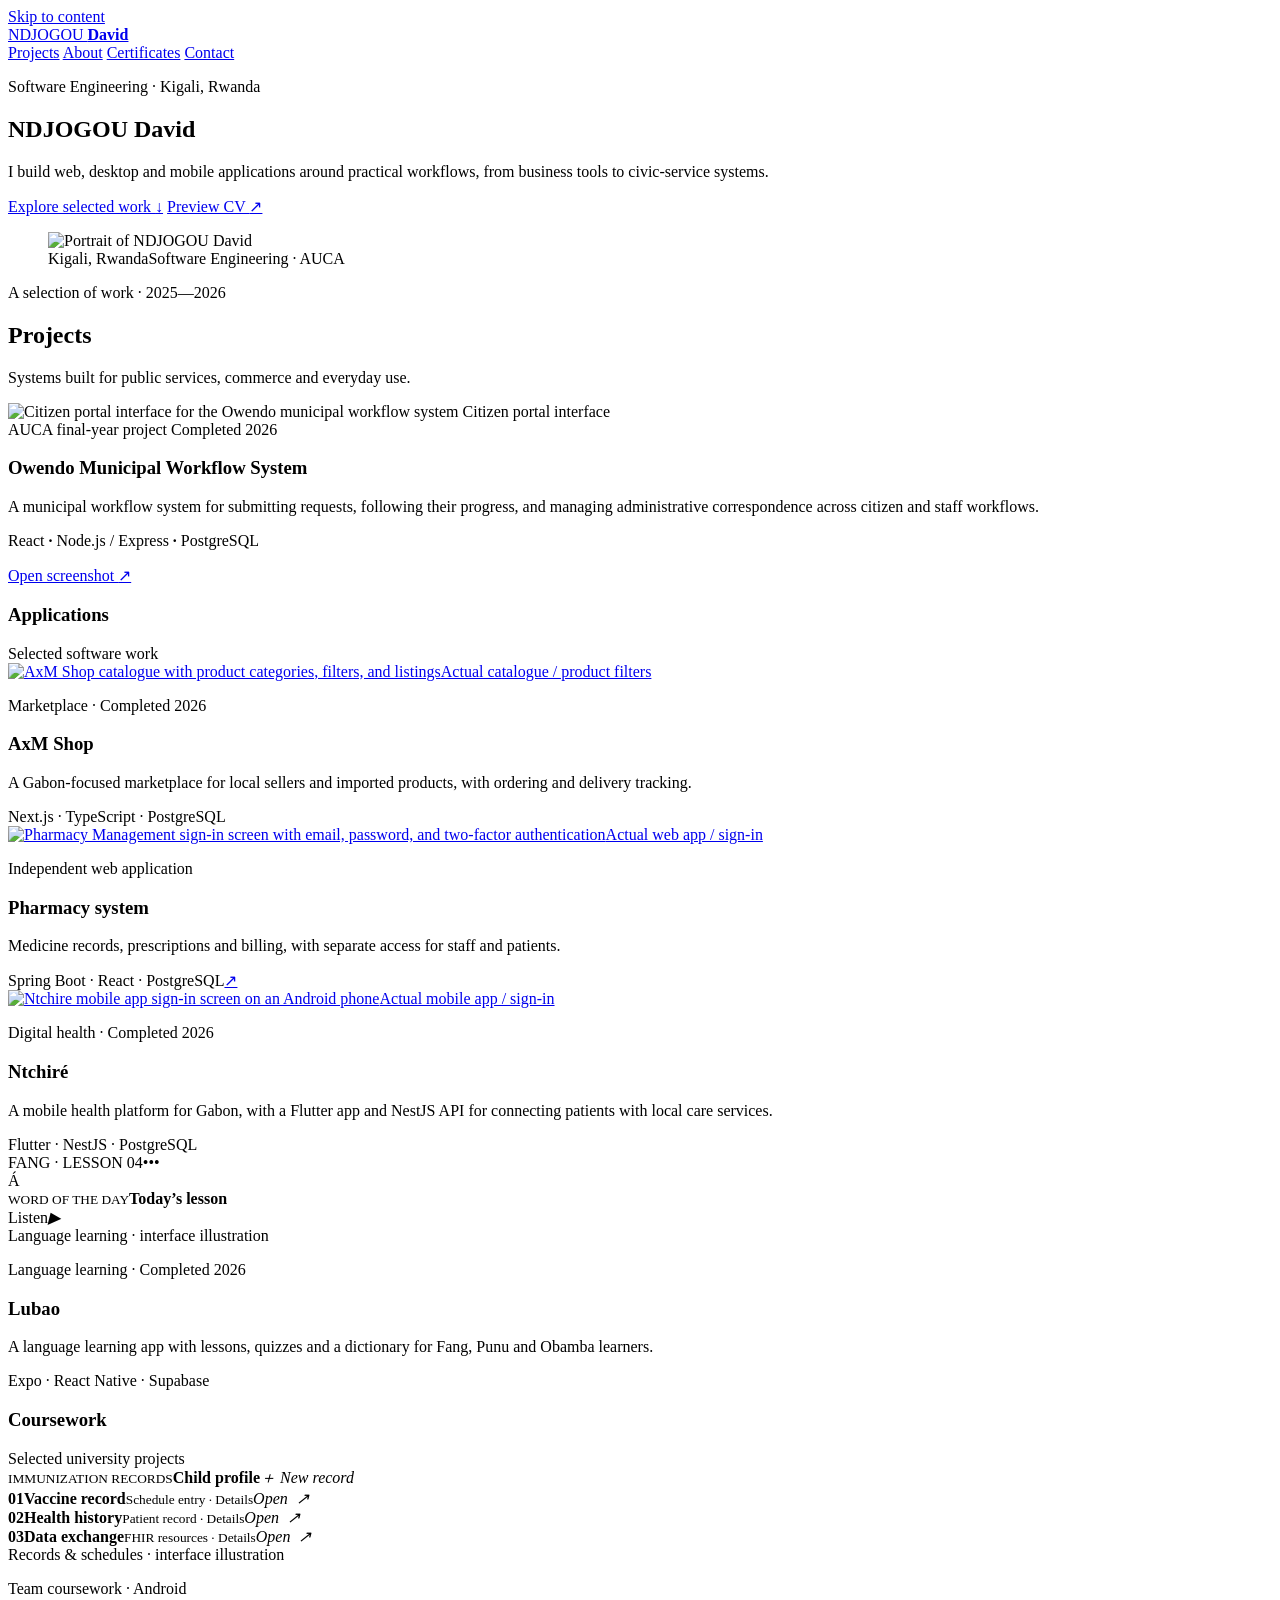
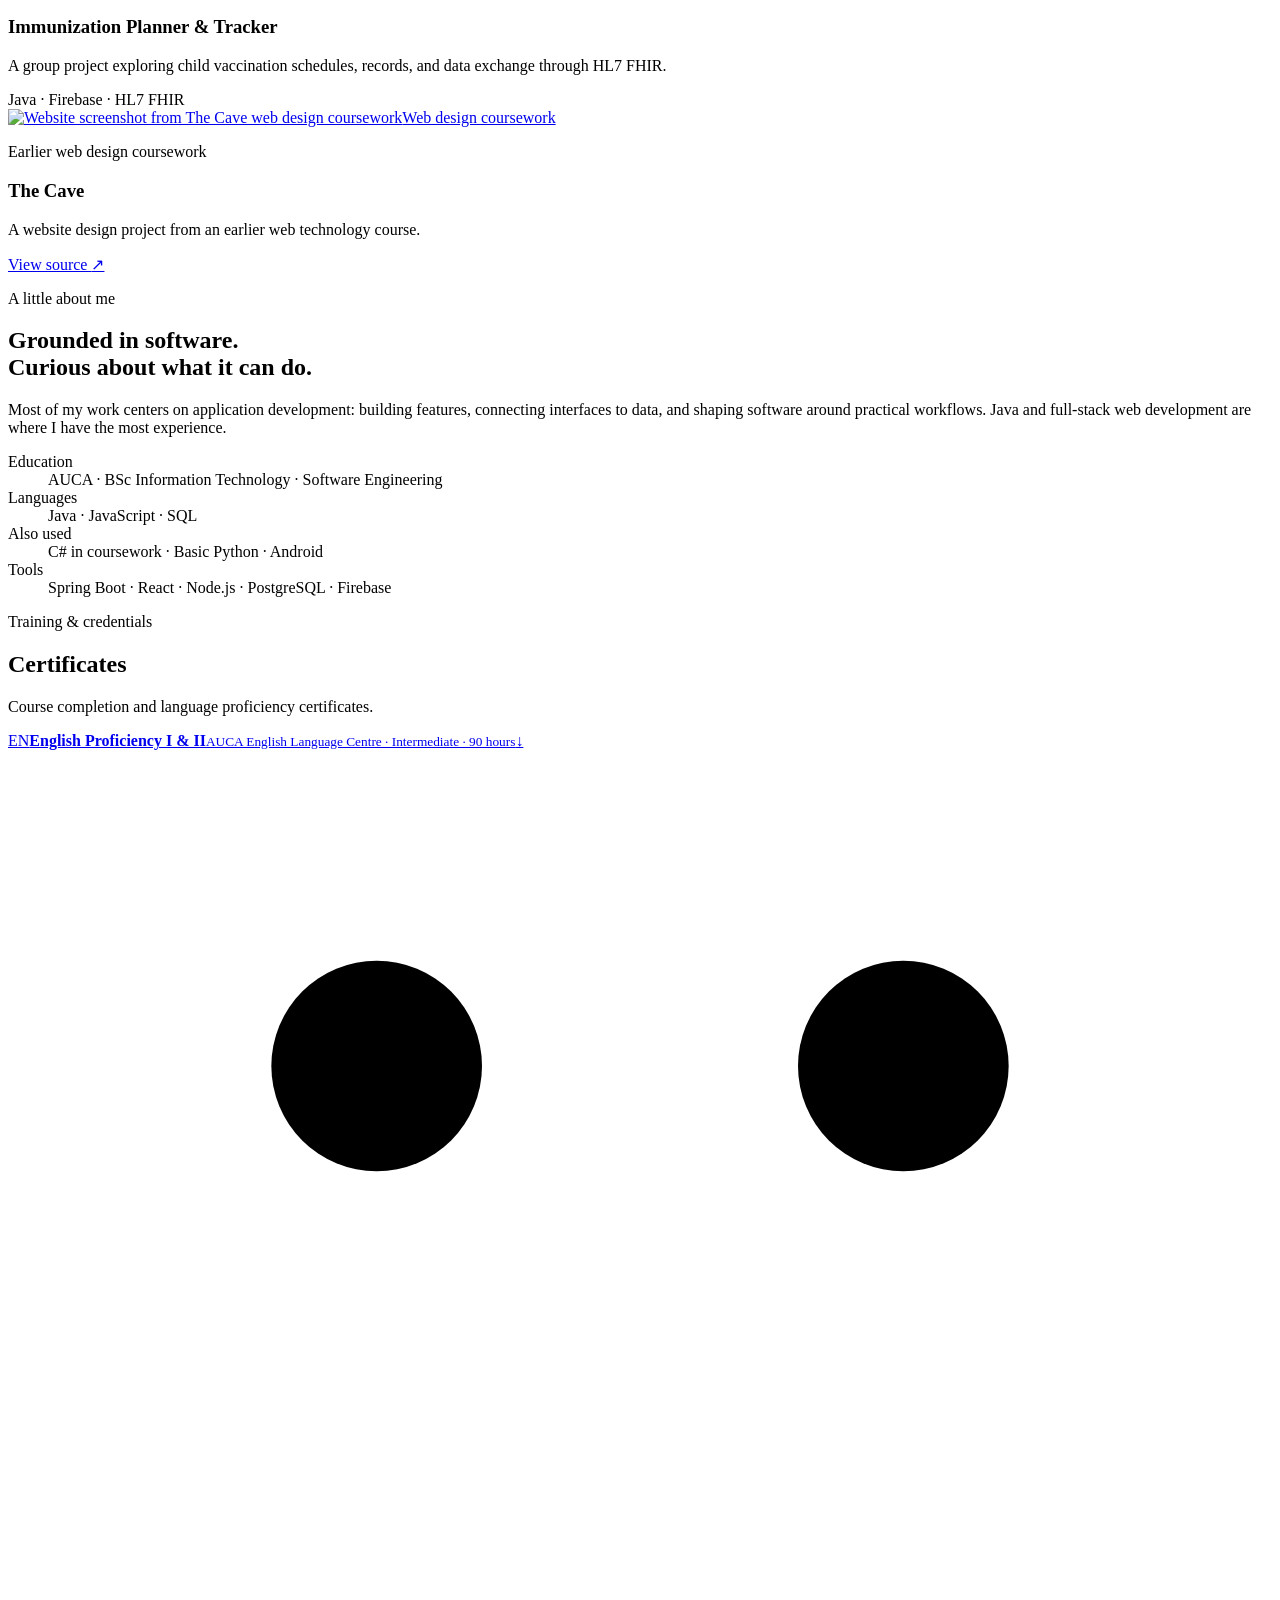
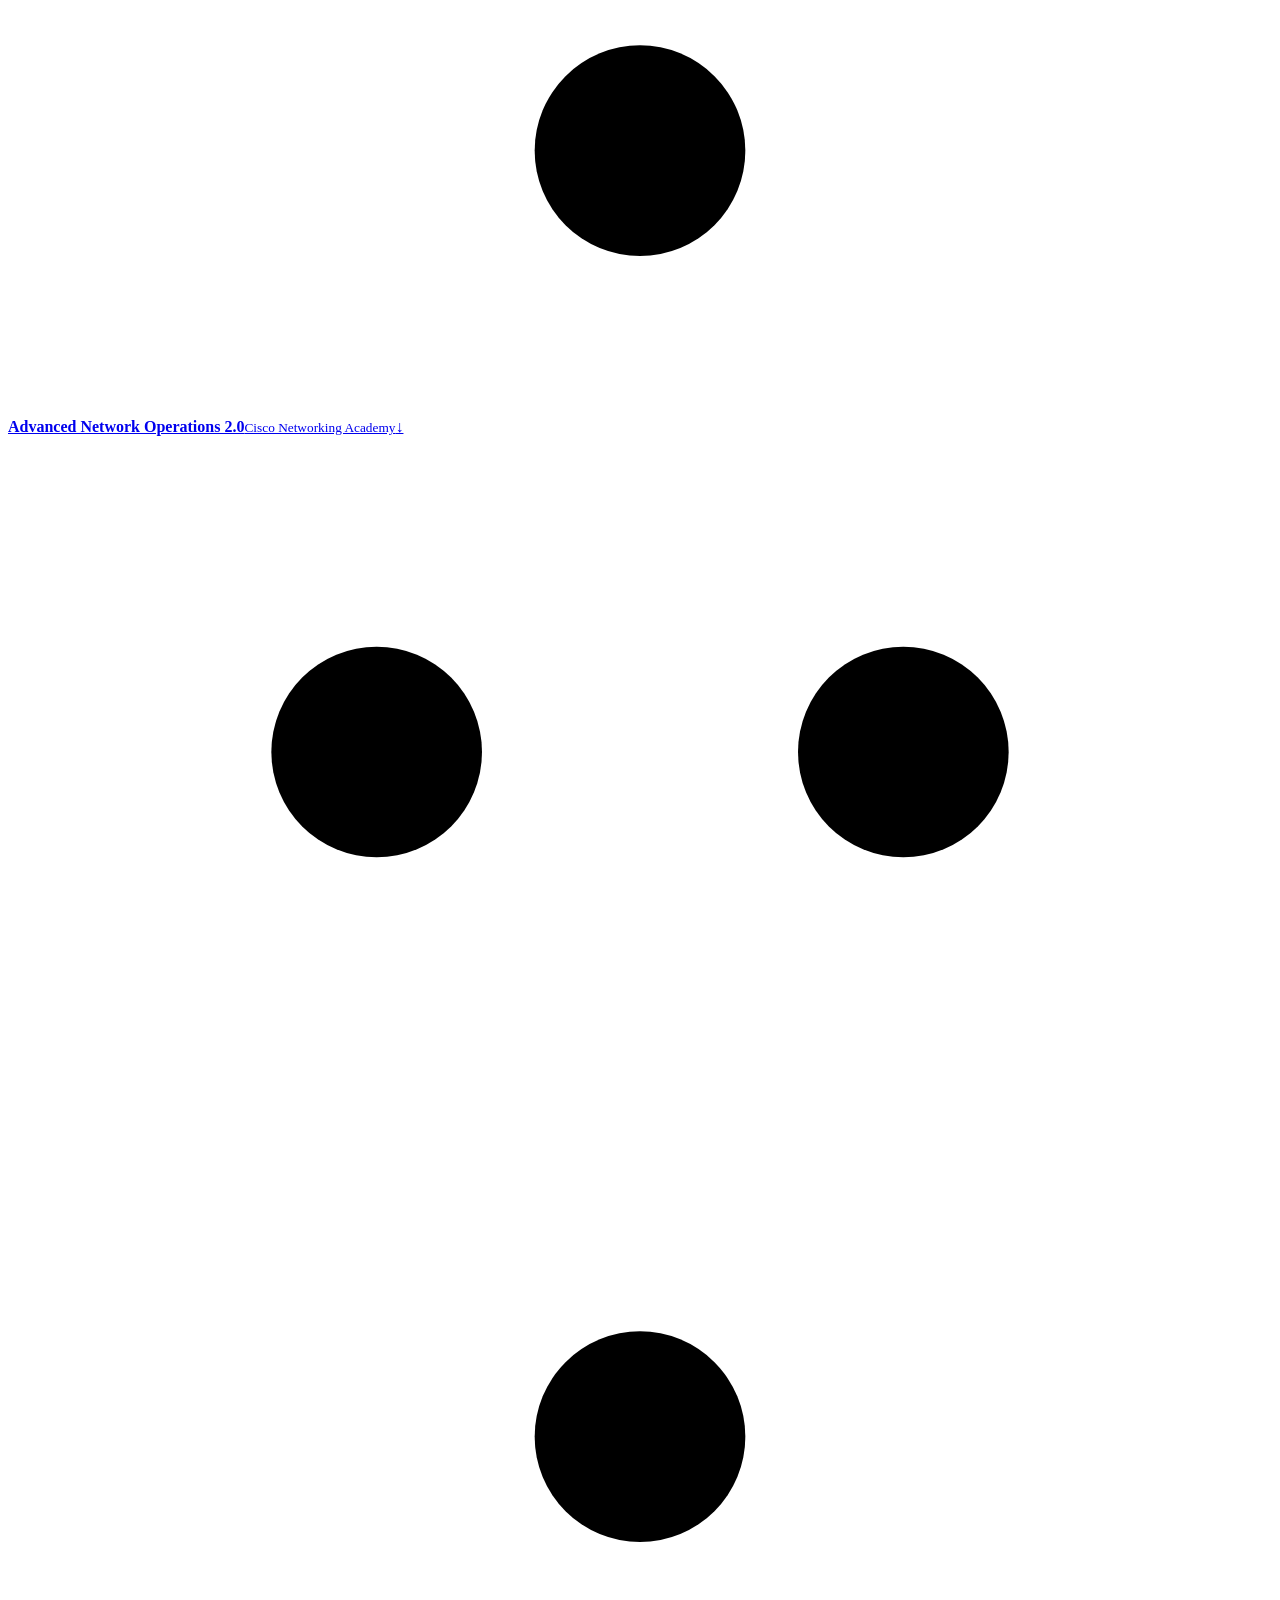
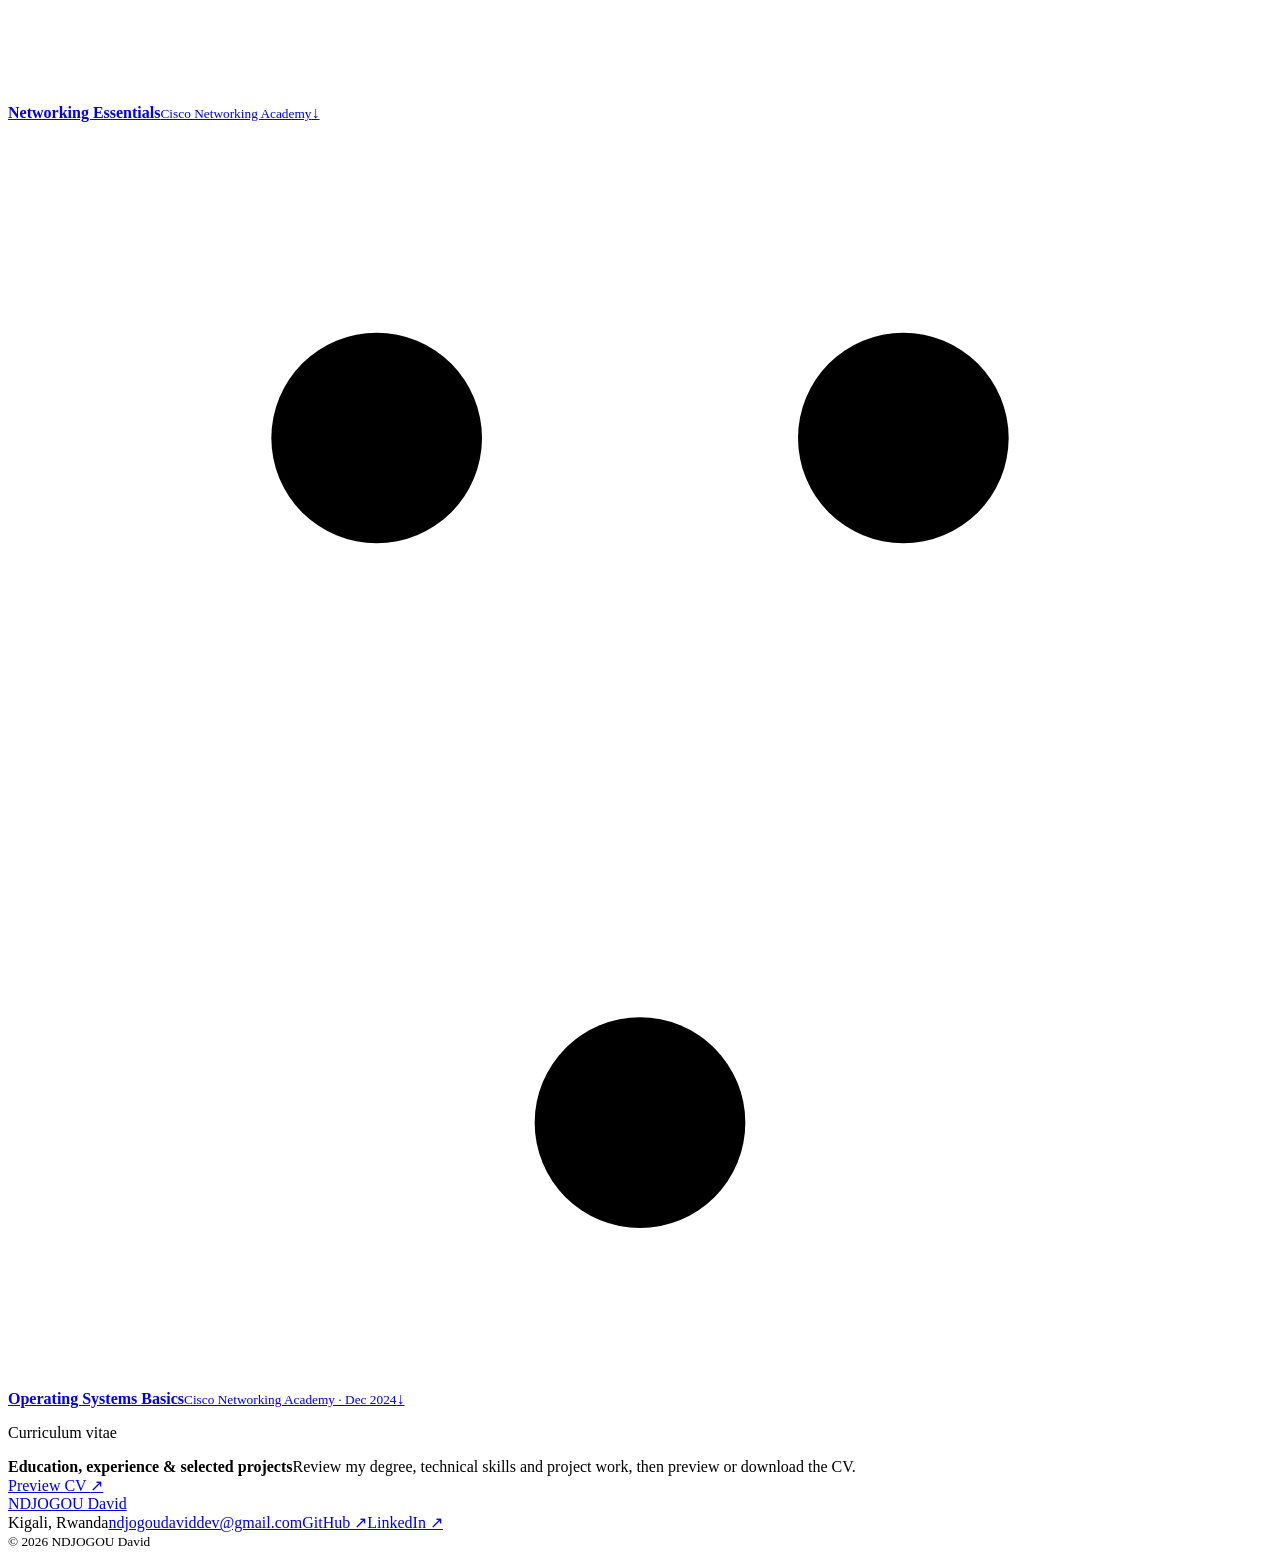
==== commit 76e635b5: "Use real project screenshots in portfolio" ====
--- a/docs/index.html
+++ b/docs/index.html
@@ -60,25 +60,15 @@
         <div class="project-subheading"><h3>Applications</h3><span>Selected software work</span></div>
         <div class="project-grid application-grid">
           <article class="project-card">
-            <div class="project-visual visual-market" aria-label="Illustrative marketplace interface with product cards and order summary">
-              <div class="mock-top"><span class="mock-brand">AxM</span><span class="mock-search">Search products</span><span class="mock-bag">Bag</span></div>
-              <div class="market-layout"><div class="market-side"><i></i><i></i><i></i><i></i></div><div class="market-main"><div class="mock-heading"><small>LOCAL &amp; IMPORTED</small><strong>Browse products</strong></div><div class="product-row"><span class="product-block product-one"><i></i></span><span class="product-block product-two"><i></i></span><span class="product-block product-three"><i></i></span></div><div class="market-foot"><span>Seller shop</span><span>Order tracking&nbsp; →</span></div></div></div>
-              <span class="visual-caption">Marketplace · interface illustration</span>
-            </div>
+            <a class="project-visual screenshot-visual" href="/images/axm-shop-actual-catalogue.jpg" target="_blank" rel="noopener noreferrer" aria-label="Open actual AxM Shop catalogue screenshot"><img src="/images/axm-shop-actual-catalogue.jpg" alt="AxM Shop catalogue with product categories, filters, and listings" width="1440" height="620" loading="lazy"><span class="visual-caption">Actual catalogue / product filters</span></a>
             <div class="project-card-copy"><p class="project-type">Marketplace · Completed 2026</p><h3>AxM Shop</h3><p>A Gabon-focused marketplace for local sellers and imported products, with ordering and delivery tracking.</p><div class="project-bottomline"><span class="stack">Next.js · TypeScript · PostgreSQL</span></div></div>
           </article>
           <article class="project-card">
-            <div class="project-visual visual-pharmacy" aria-label="Illustrative pharmacy dashboard with medicine inventory and billing summary">
-              <div class="pharmacy-shell"><div class="pharmacy-nav"><b aria-hidden="true">+</b><i></i><i></i><i></i><i></i></div><div class="pharmacy-content"><div class="mock-heading"><small>OVERVIEW</small><strong>Good morning</strong></div><div class="metric-row"><span><small>Products</small><b>Inventory</b></span><span><small>Today</small><b>Sales</b></span><span><small>Records</small><b>Patients</b></span></div><div class="inventory-lines"><i></i><i></i><i></i></div></div></div>
-              <span class="visual-caption">Inventory &amp; billing · interface illustration</span>
-            </div>
+            <a class="project-visual screenshot-visual screenshot-visual--pharmacy" href="/images/pharmacy-system-actual-login.png" target="_blank" rel="noopener noreferrer" aria-label="Open actual pharmacy system sign-in screenshot"><img src="/images/pharmacy-system-actual-login.png" alt="Pharmacy Management sign-in screen with email, password, and two-factor authentication" width="370" height="245" loading="lazy"><span class="visual-caption">Actual web app / sign-in</span></a>
             <div class="project-card-copy"><p class="project-type">Independent web application</p><h3>Pharmacy system</h3><p>Medicine records, prescriptions and billing, with separate access for staff and patients.</p><div class="project-bottomline"><span class="stack">Spring Boot · React · PostgreSQL</span><a class="project-arrow" href="https://github.com/ndjogoudavid/pharmacy-management_25713" target="_blank" rel="noopener noreferrer" aria-label="View Pharmacy system source">↗</a></div></div>
           </article>
           <article class="project-card">
-            <div class="project-visual visual-health" aria-label="Illustrative mobile health screen with care categories and appointment card">
-              <div class="phone-frame"><div class="phone-status"><span>9:41</span><span>•••</span></div><div class="health-greeting"><small>NTCHIRÉ</small><strong>Bienvenue</strong><span>Votre santé, plus proche.</span></div><div class="health-tiles"><i>+</i><i>⌂</i><i>◷</i></div><div class="appointment-card"><small>VOTRE ESPACE SANTÉ</small><b>Services de santé</b><span>Parcourir les services</span></div><div class="phone-tabs"><i></i><i></i><i></i><i></i></div></div>
-              <span class="visual-caption">Digital health · interface illustration</span>
-            </div>
+            <a class="project-visual screenshot-visual screenshot-visual--mobile" href="/images/ntchire-actual-login.jpeg" target="_blank" rel="noopener noreferrer" aria-label="Open actual Ntchire mobile app screenshot"><img src="/images/ntchire-actual-login.jpeg" alt="Ntchire mobile app sign-in screen on an Android phone" width="488" height="1067" loading="lazy"><span class="visual-caption">Actual mobile app / sign-in</span></a>
             <div class="project-card-copy"><p class="project-type">Digital health · Completed 2026</p><h3>Ntchiré</h3><p>A mobile health platform for Gabon, with a Flutter app and NestJS API for connecting patients with local care services.</p><div class="project-bottomline"><span class="stack">Flutter · NestJS · PostgreSQL</span></div></div>
           </article>
           <article class="project-card">
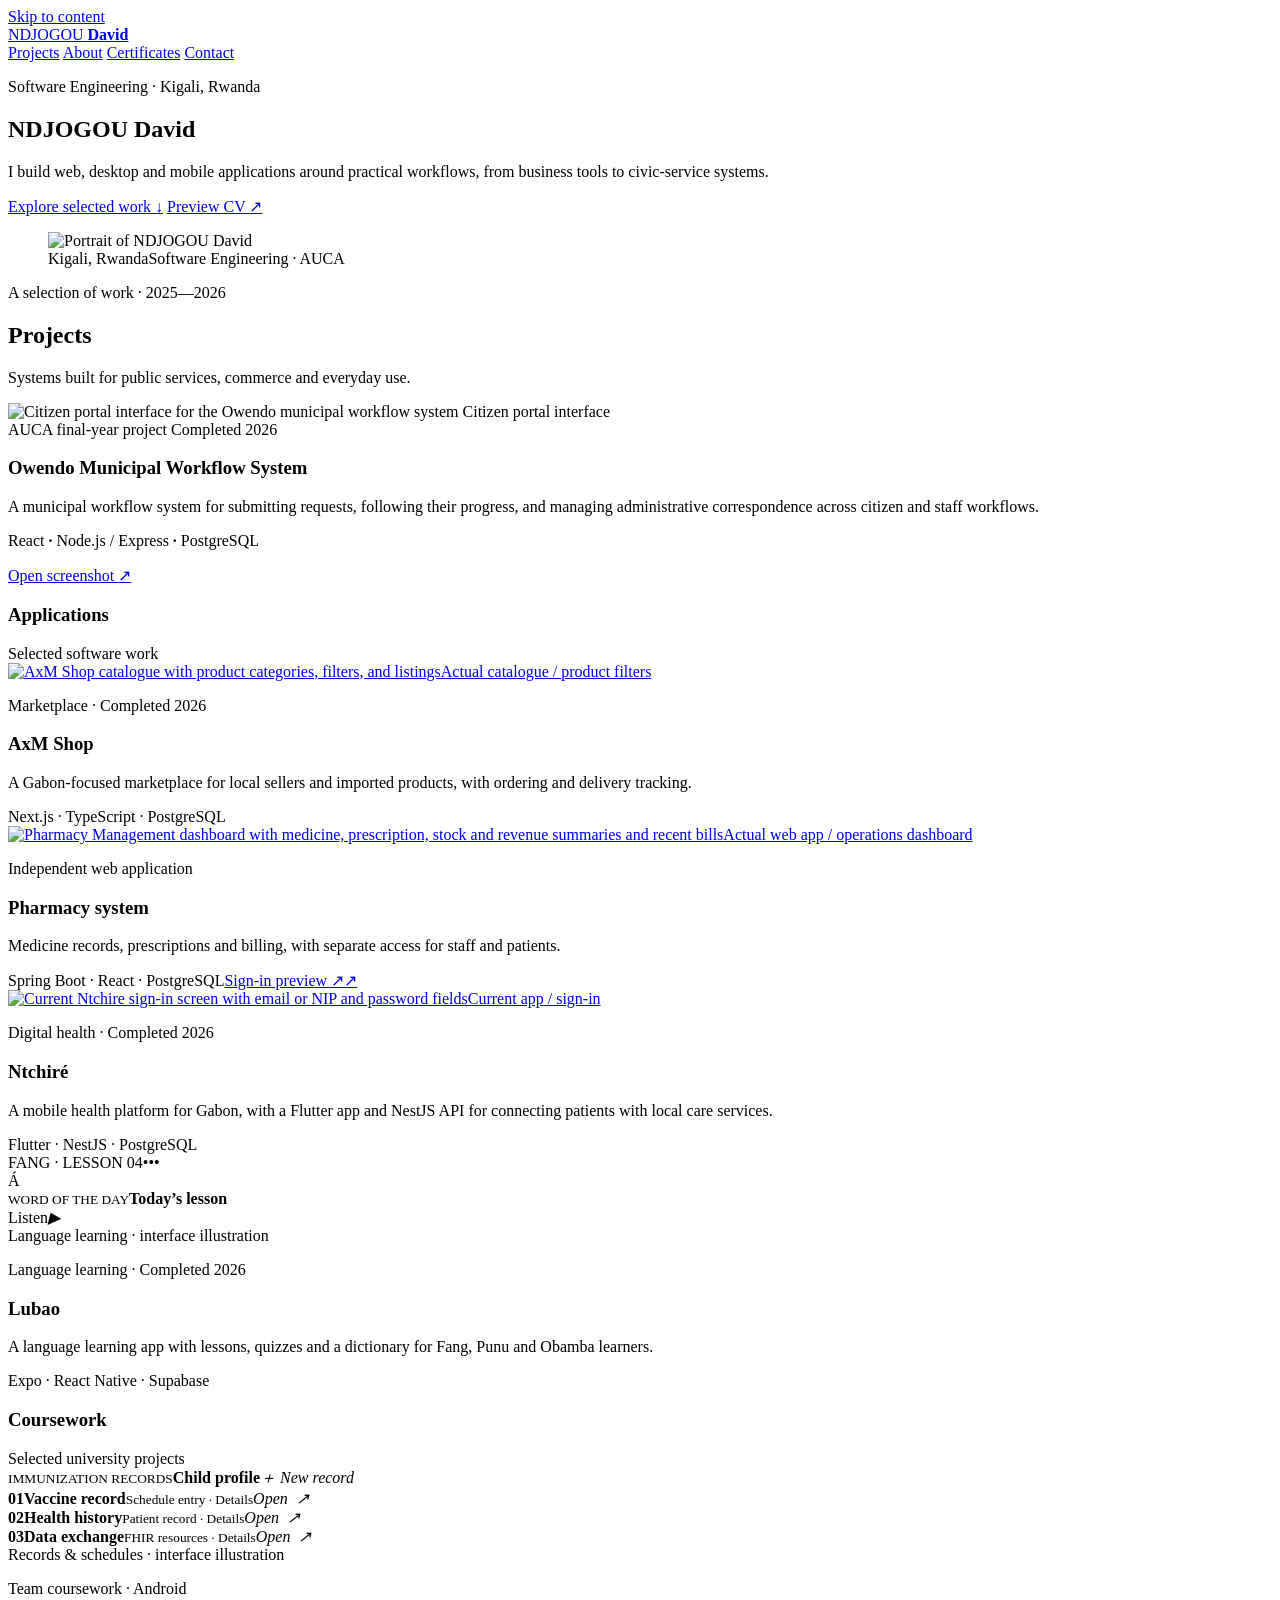
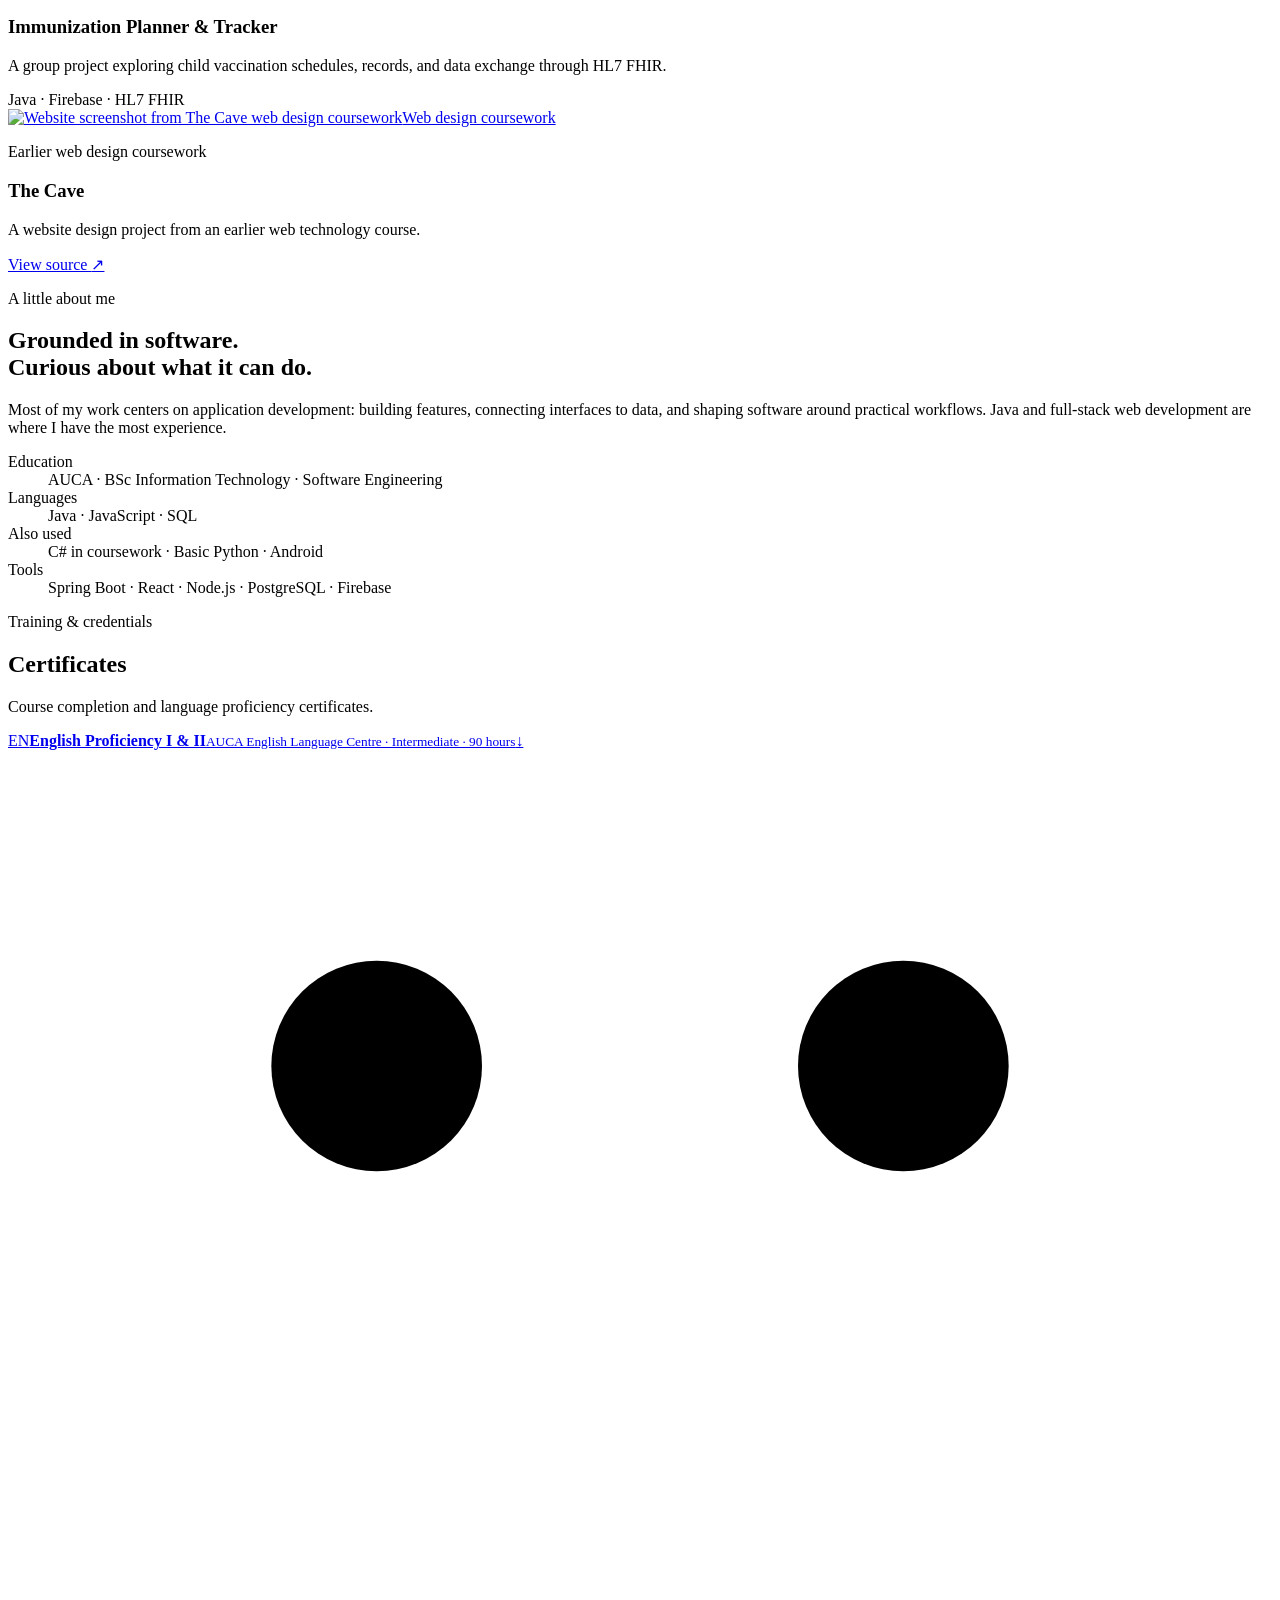
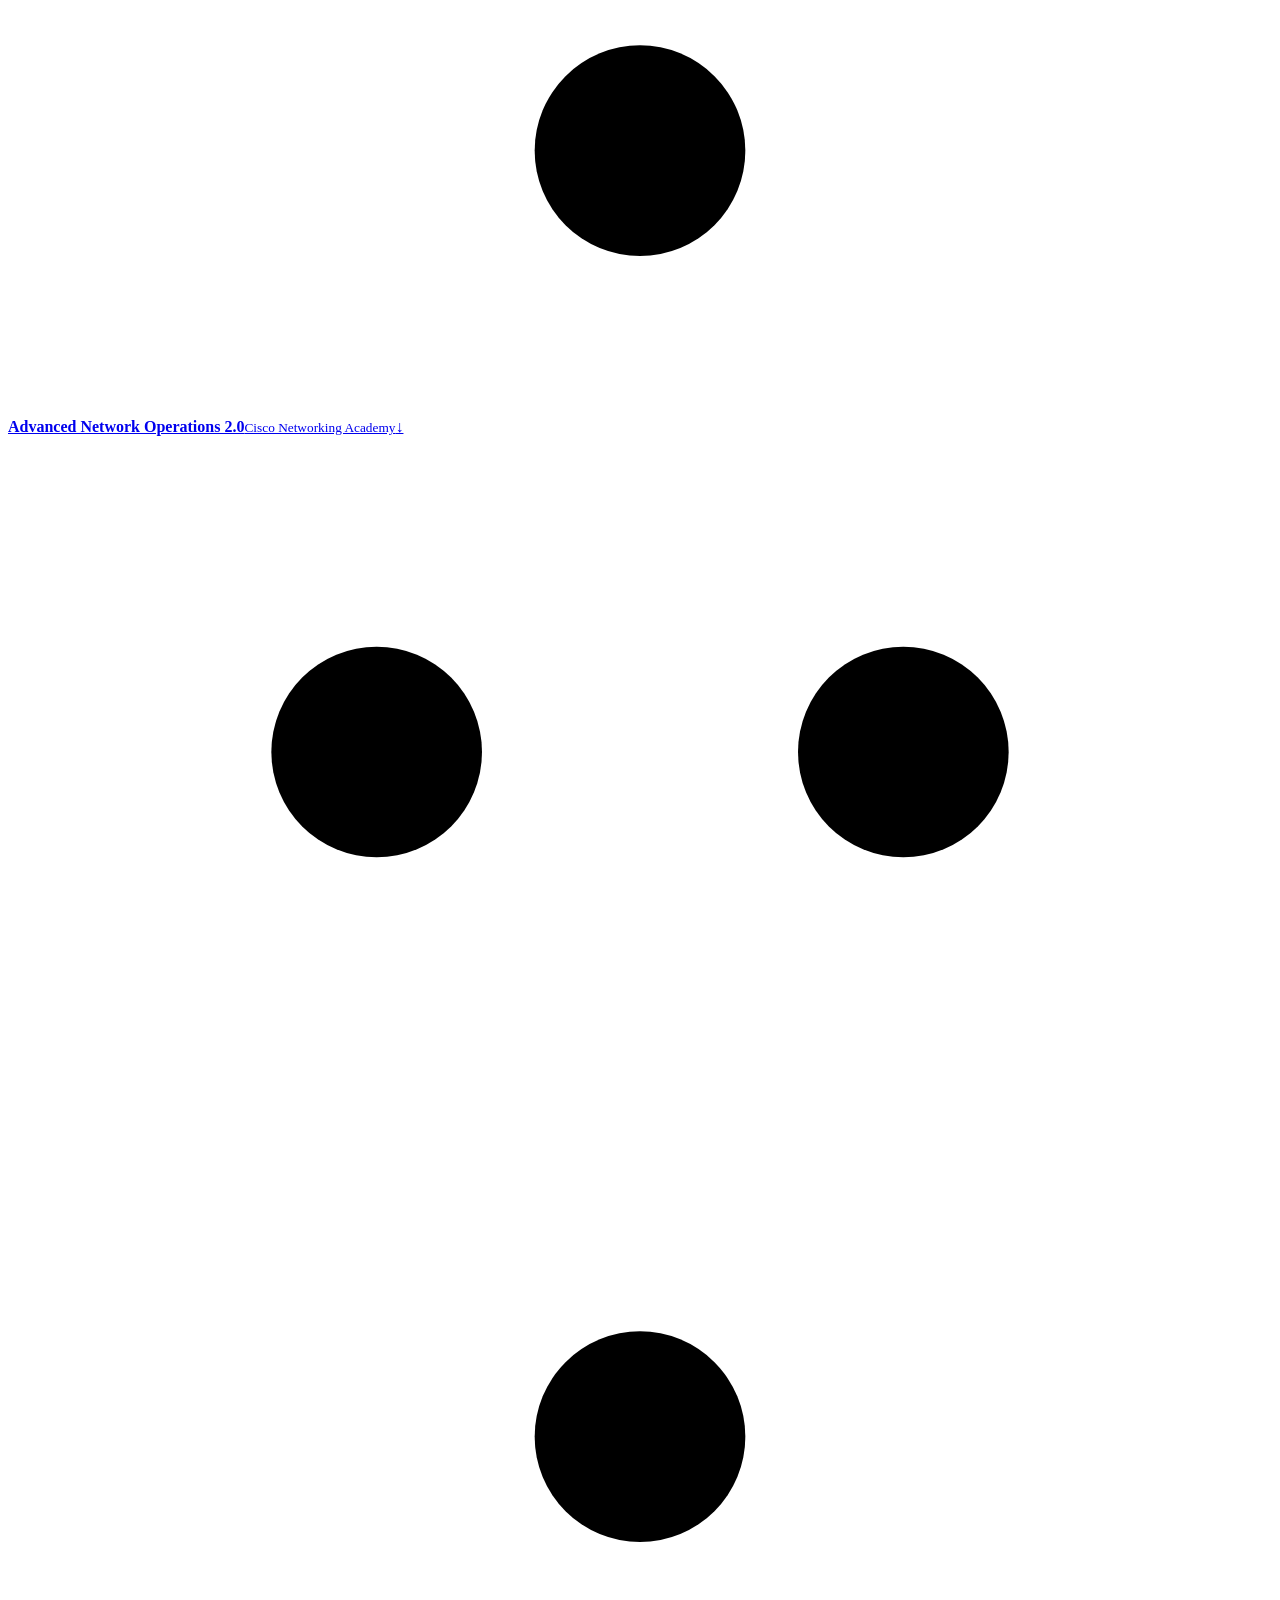
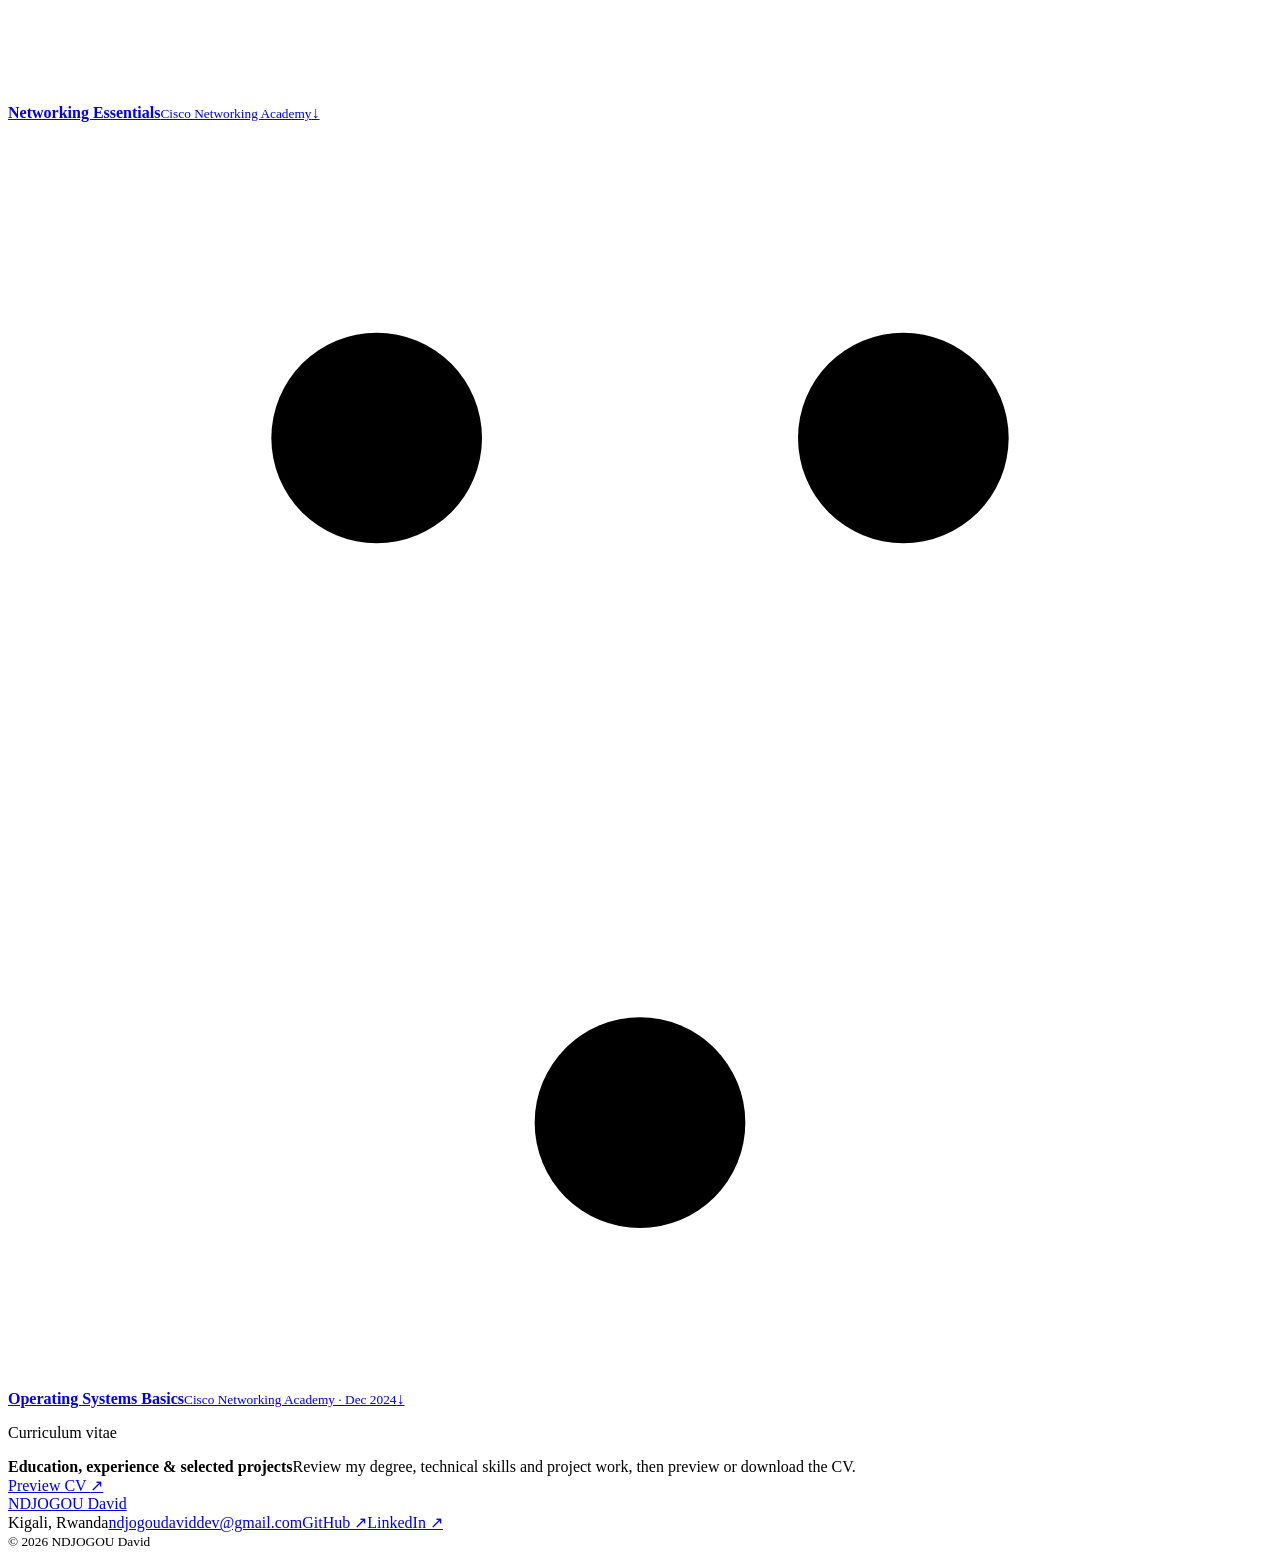
==== commit 547aba81: "Refresh pharmacy and Ntchire portfolio visuals" ====
--- a/docs/index.html
+++ b/docs/index.html
@@ -64,11 +64,11 @@
             <div class="project-card-copy"><p class="project-type">Marketplace · Completed 2026</p><h3>AxM Shop</h3><p>A Gabon-focused marketplace for local sellers and imported products, with ordering and delivery tracking.</p><div class="project-bottomline"><span class="stack">Next.js · TypeScript · PostgreSQL</span></div></div>
           </article>
           <article class="project-card">
-            <a class="project-visual screenshot-visual screenshot-visual--pharmacy" href="/images/pharmacy-system-actual-login.png" target="_blank" rel="noopener noreferrer" aria-label="Open actual pharmacy system sign-in screenshot"><img src="/images/pharmacy-system-actual-login.png" alt="Pharmacy Management sign-in screen with email, password, and two-factor authentication" width="370" height="245" loading="lazy"><span class="visual-caption">Actual web app / sign-in</span></a>
-            <div class="project-card-copy"><p class="project-type">Independent web application</p><h3>Pharmacy system</h3><p>Medicine records, prescriptions and billing, with separate access for staff and patients.</p><div class="project-bottomline"><span class="stack">Spring Boot · React · PostgreSQL</span><a class="project-arrow" href="https://github.com/ndjogoudavid/pharmacy-management_25713" target="_blank" rel="noopener noreferrer" aria-label="View Pharmacy system source">↗</a></div></div>
+            <a class="project-visual screenshot-visual screenshot-visual--pharmacy" href="/images/pharmacy-system-actual-dashboard.png" target="_blank" rel="noopener noreferrer" aria-label="Open actual pharmacy system dashboard screenshot"><img src="/images/pharmacy-system-actual-dashboard.png" alt="Pharmacy Management dashboard with medicine, prescription, stock and revenue summaries and recent bills" width="1440" height="900" loading="lazy"><span class="visual-caption">Actual web app / operations dashboard</span></a>
+            <div class="project-card-copy"><p class="project-type">Independent web application</p><h3>Pharmacy system</h3><p>Medicine records, prescriptions and billing, with separate access for staff and patients.</p><div class="project-bottomline"><span class="stack">Spring Boot · React · PostgreSQL</span><span class="project-links"><a class="project-preview-link" href="/images/pharmacy-system-actual-login.png" target="_blank" rel="noopener noreferrer">Sign-in preview <span aria-hidden="true">↗</span></a><a class="project-arrow" href="https://github.com/ndjogoudavid/pharmacy-management_25713" target="_blank" rel="noopener noreferrer" aria-label="View Pharmacy system source">↗</a></span></div></div>
           </article>
           <article class="project-card">
-            <a class="project-visual screenshot-visual screenshot-visual--mobile" href="/images/ntchire-actual-login.jpeg" target="_blank" rel="noopener noreferrer" aria-label="Open actual Ntchire mobile app screenshot"><img src="/images/ntchire-actual-login.jpeg" alt="Ntchire mobile app sign-in screen on an Android phone" width="488" height="1067" loading="lazy"><span class="visual-caption">Actual mobile app / sign-in</span></a>
+            <a class="project-visual screenshot-visual screenshot-visual--mobile" href="/images/ntchire-current-login.png" target="_blank" rel="noopener noreferrer" aria-label="Open current Ntchire app sign-in screenshot"><img src="/images/ntchire-current-login.png" alt="Current Ntchire sign-in screen with email or NIP and password fields" width="360" height="800" loading="lazy"><span class="visual-caption">Current app / sign-in</span></a>
             <div class="project-card-copy"><p class="project-type">Digital health · Completed 2026</p><h3>Ntchiré</h3><p>A mobile health platform for Gabon, with a Flutter app and NestJS API for connecting patients with local care services.</p><div class="project-bottomline"><span class="stack">Flutter · NestJS · PostgreSQL</span></div></div>
           </article>
           <article class="project-card">
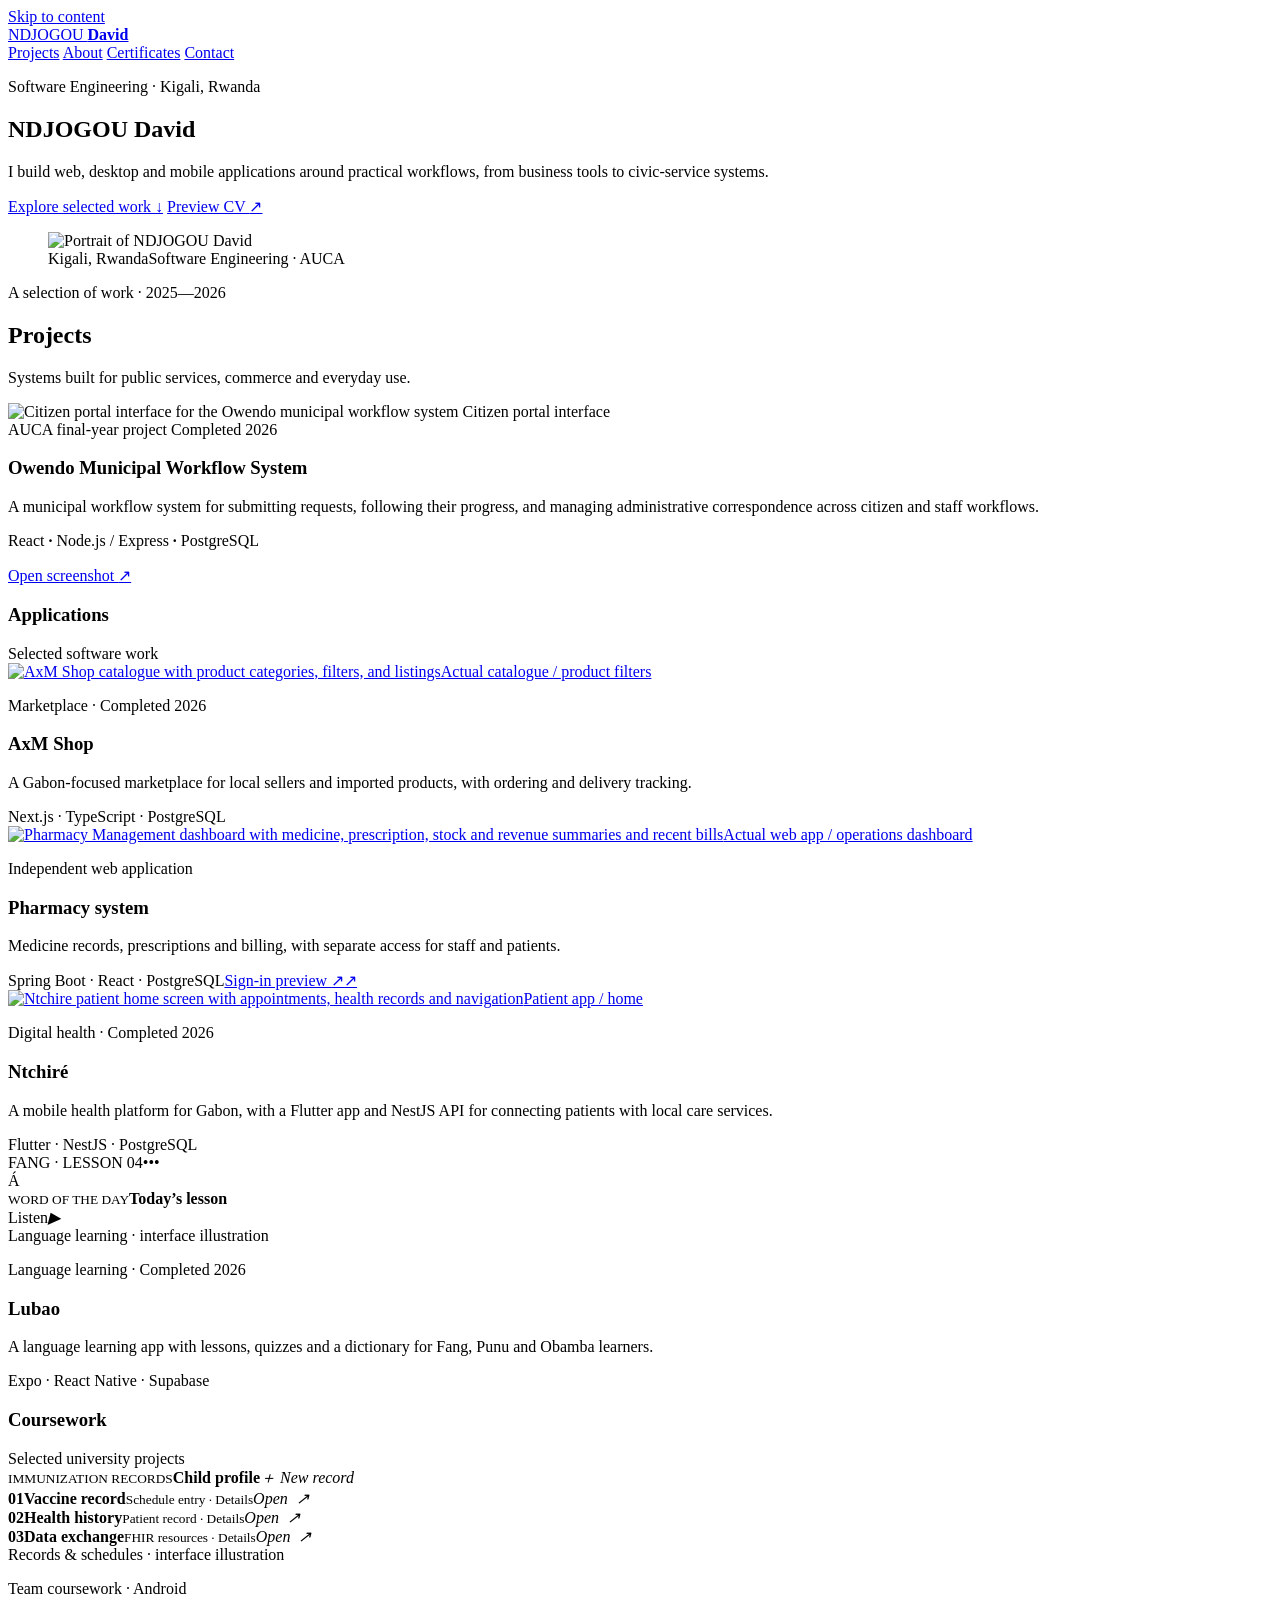
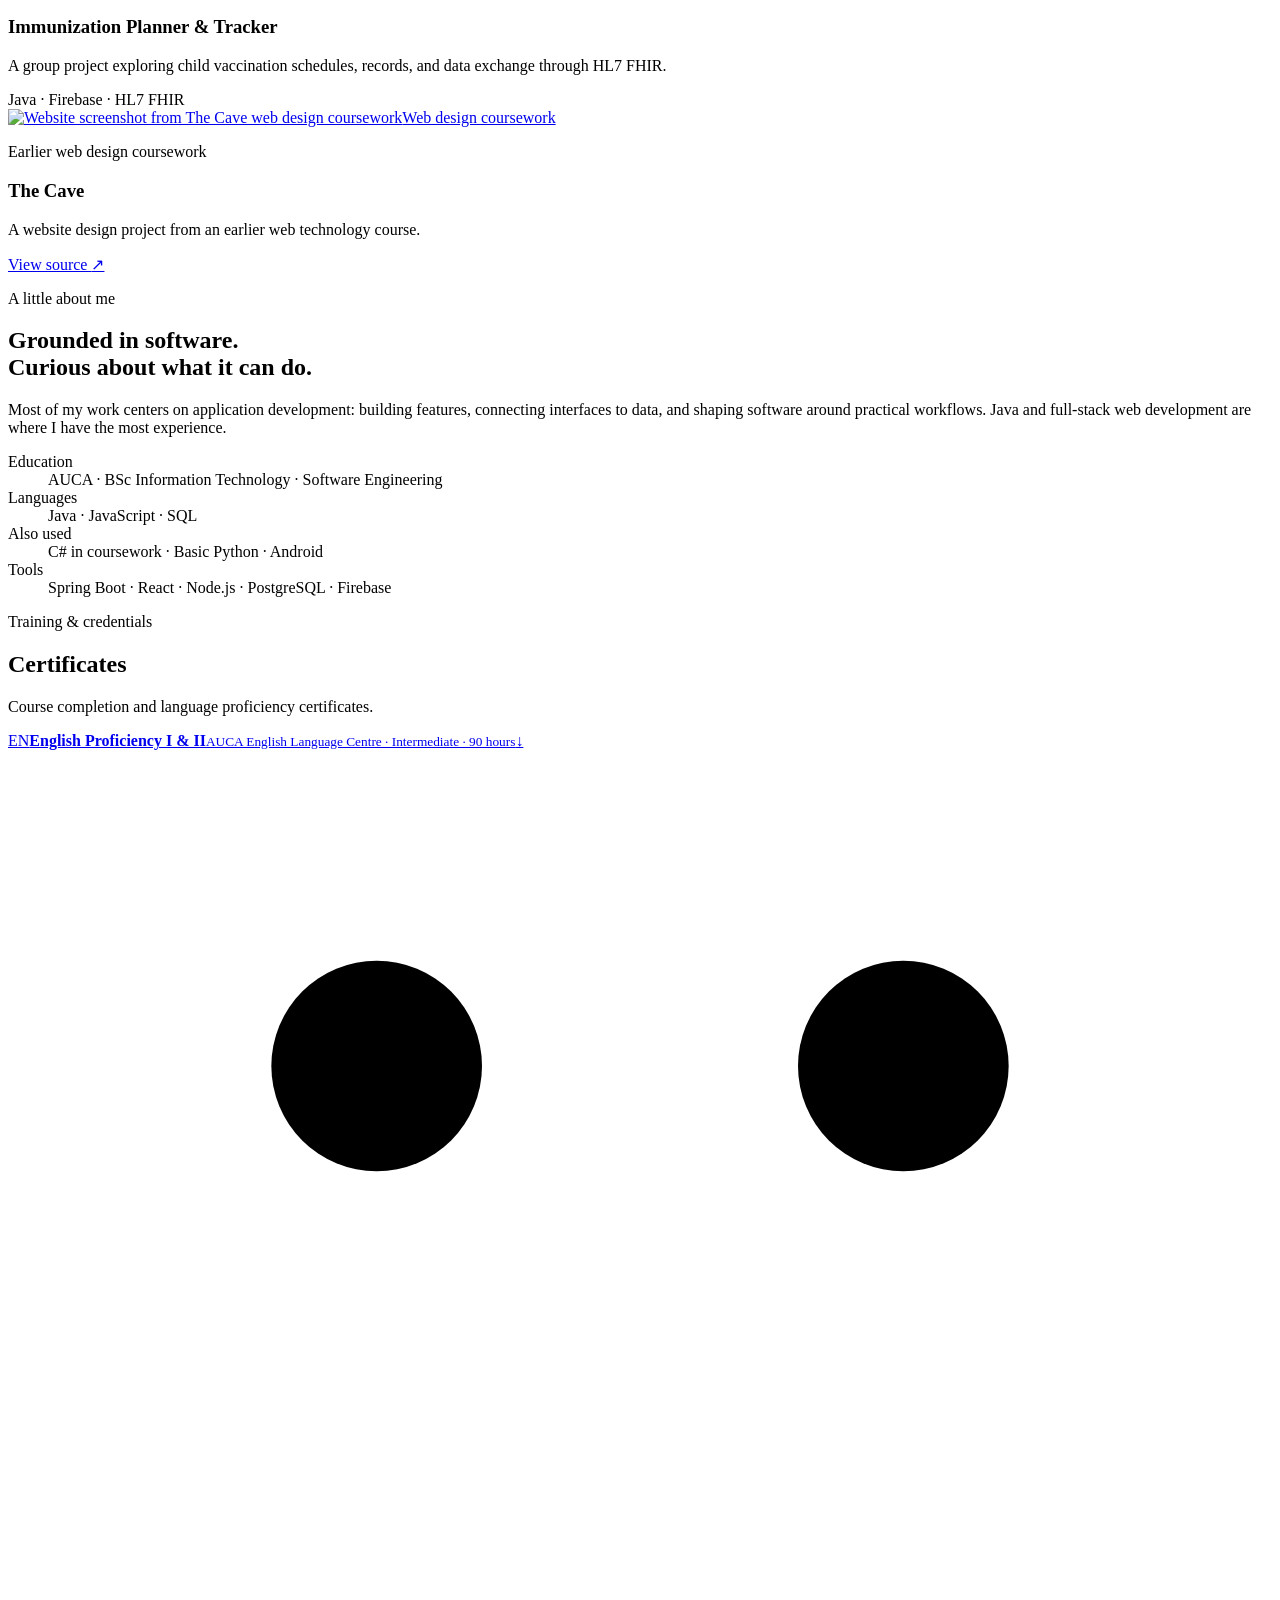
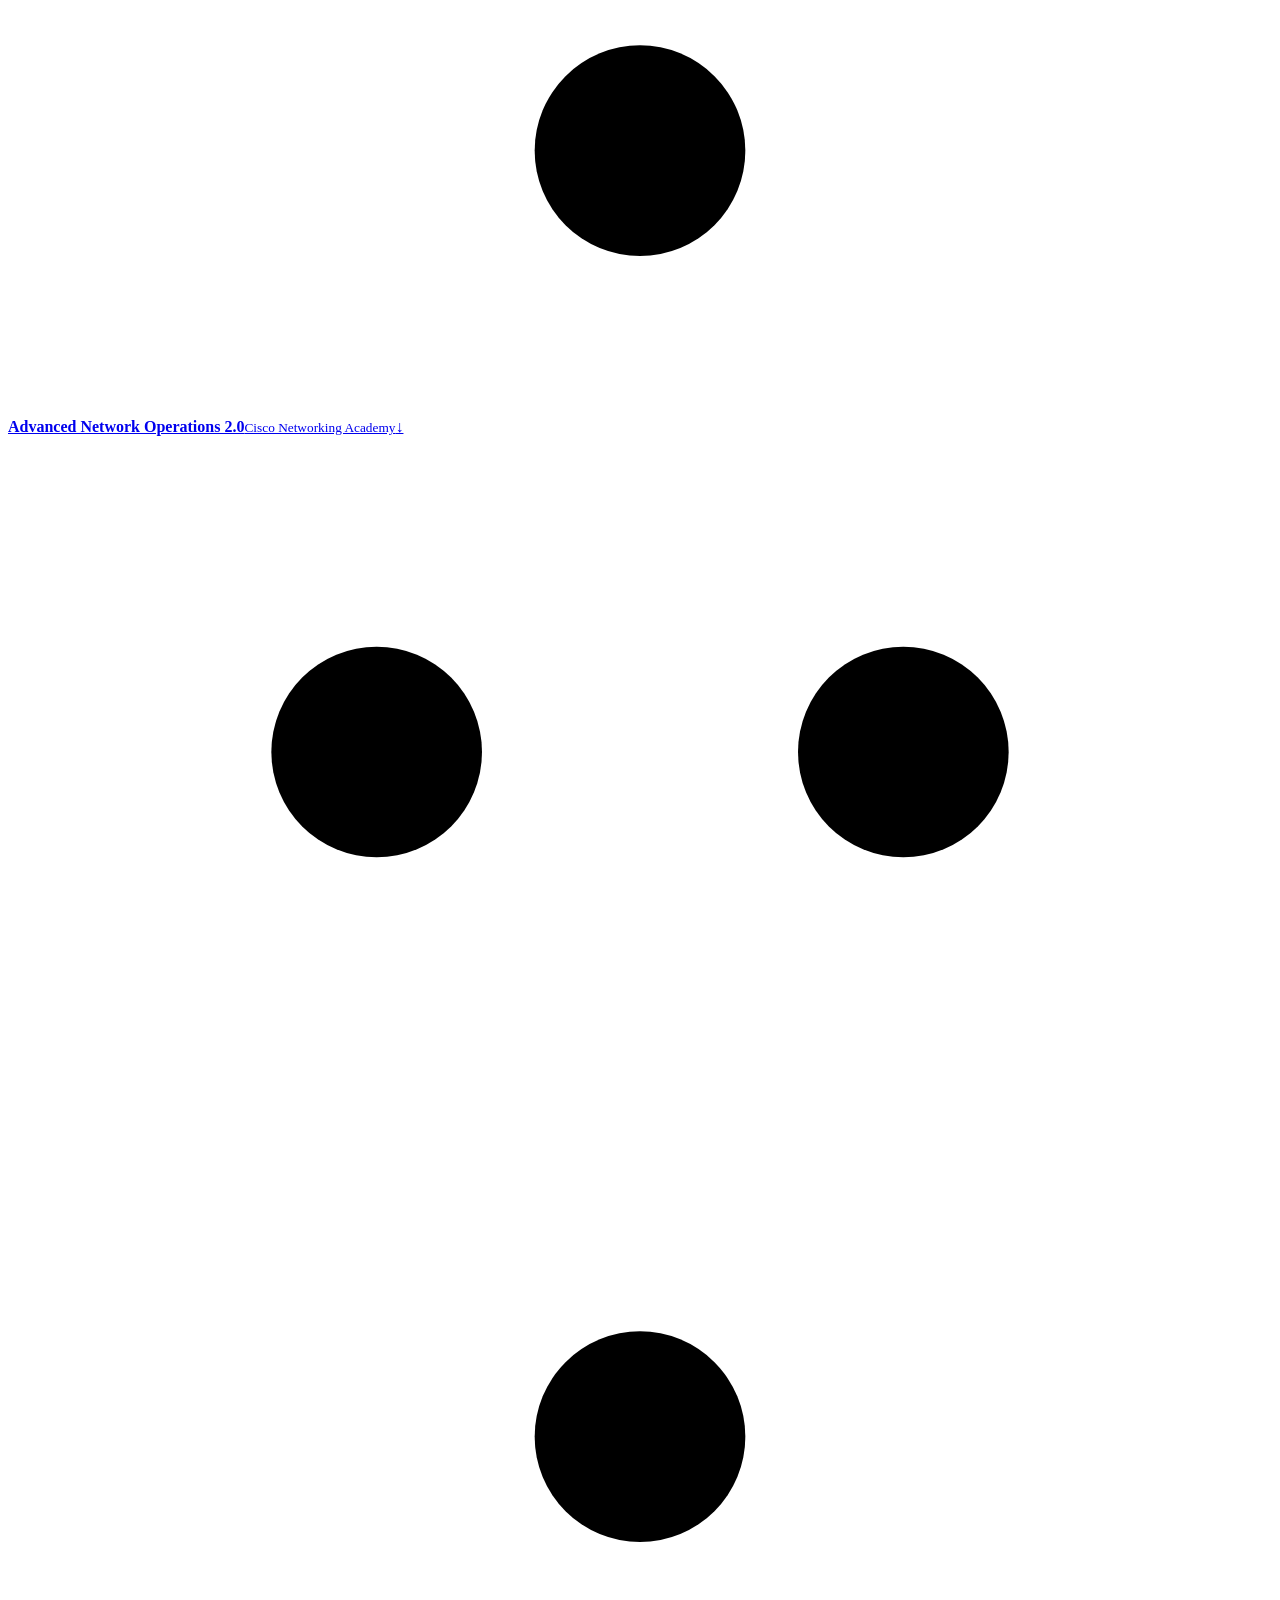
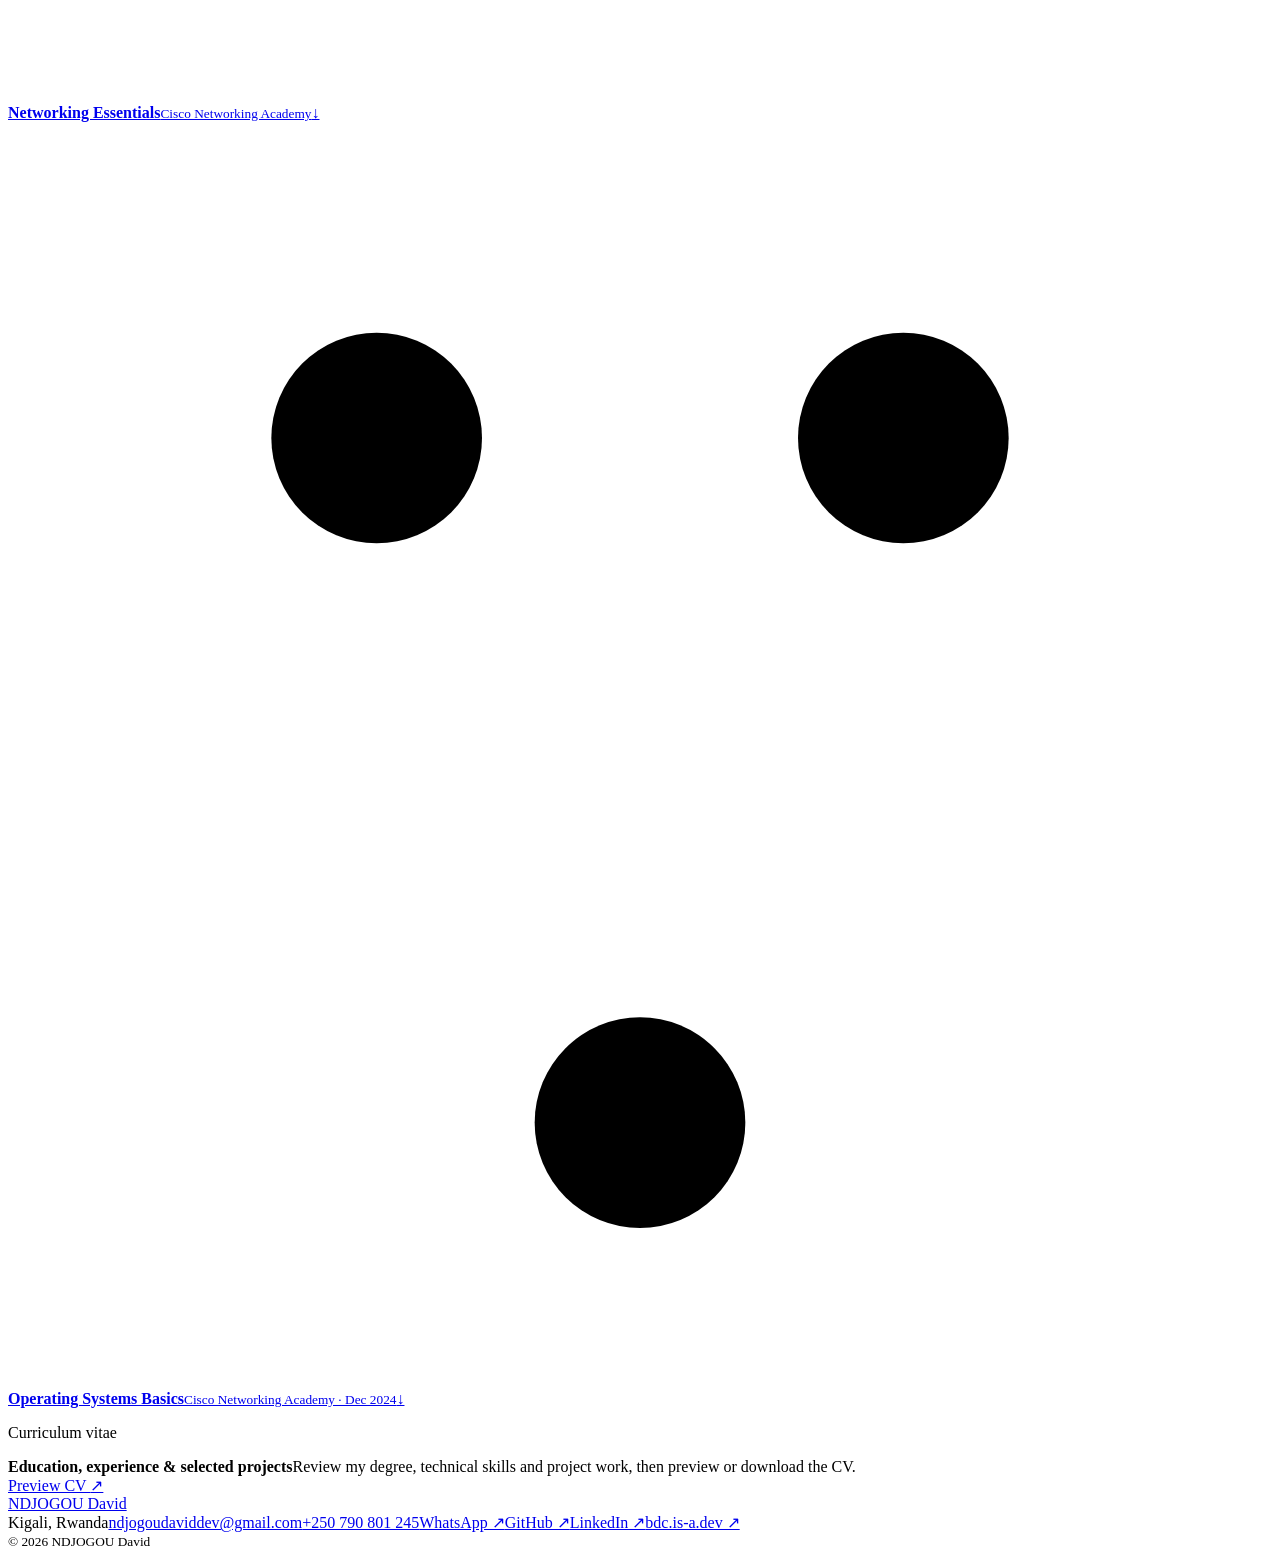
==== commit c93b42cb: "Update portfolio contact links and Ntchire preview" ====
--- a/docs/index.html
+++ b/docs/index.html
@@ -16,7 +16,7 @@
       <a href="/#projects">Projects</a>
       <a href="/#about">About</a>
       <a href="/#certificates">Certificates</a>
-      <a class="nav-contact" href="mailto:ndjogoudaviddev@gmail.com" target="_blank" rel="noopener noreferrer">Contact</a>
+      <a class="nav-contact" href="#contact">Contact</a>
     </nav>
   </header>
 
@@ -68,7 +68,7 @@
             <div class="project-card-copy"><p class="project-type">Independent web application</p><h3>Pharmacy system</h3><p>Medicine records, prescriptions and billing, with separate access for staff and patients.</p><div class="project-bottomline"><span class="stack">Spring Boot · React · PostgreSQL</span><span class="project-links"><a class="project-preview-link" href="/images/pharmacy-system-actual-login.png" target="_blank" rel="noopener noreferrer">Sign-in preview <span aria-hidden="true">↗</span></a><a class="project-arrow" href="https://github.com/ndjogoudavid/pharmacy-management_25713" target="_blank" rel="noopener noreferrer" aria-label="View Pharmacy system source">↗</a></span></div></div>
           </article>
           <article class="project-card">
-            <a class="project-visual screenshot-visual screenshot-visual--mobile" href="/images/ntchire-current-login.png" target="_blank" rel="noopener noreferrer" aria-label="Open current Ntchire app sign-in screenshot"><img src="/images/ntchire-current-login.png" alt="Current Ntchire sign-in screen with email or NIP and password fields" width="360" height="800" loading="lazy"><span class="visual-caption">Current app / sign-in</span></a>
+            <a class="project-visual screenshot-visual screenshot-visual--mobile" href="/images/ntchire-patient-home.png" target="_blank" rel="noopener noreferrer" aria-label="Open Ntchire patient home screen preview"><img src="/images/ntchire-patient-home.png" alt="Ntchire patient home screen with appointments, health records and navigation" width="412" height="915" loading="lazy"><span class="visual-caption">Patient app / home</span></a>
             <div class="project-card-copy"><p class="project-type">Digital health · Completed 2026</p><h3>Ntchiré</h3><p>A mobile health platform for Gabon, with a Flutter app and NestJS API for connecting patients with local care services.</p><div class="project-bottomline"><span class="stack">Flutter · NestJS · PostgreSQL</span></div></div>
           </article>
           <article class="project-card">
@@ -119,7 +119,7 @@
   </main>
 
   <footer class="site-footer">
-    <div class="container footer-grid"><a class="footer-name" href="/">NDJOGOU David</a><div class="footer-contact"><span>Kigali, Rwanda</span><a href="mailto:ndjogoudaviddev@gmail.com" target="_blank" rel="noopener noreferrer">ndjogoudaviddev@gmail.com</a><a href="https://github.com/ndjogoudavid" target="_blank" rel="noopener noreferrer">GitHub ↗</a><a href="https://www.linkedin.com/in/ndjogoudavid" target="_blank" rel="noopener noreferrer">LinkedIn ↗</a></div><small>© 2026 NDJOGOU David</small></div>
+    <div class="container footer-grid"><a class="footer-name" href="/">NDJOGOU David</a><div class="footer-contact" id="contact" aria-label="Contact information"><span>Kigali, Rwanda</span><a href="mailto:ndjogoudaviddev@gmail.com">ndjogoudaviddev@gmail.com</a><a href="tel:+250790801245">+250 790 801 245</a><a href="https://wa.me/250790801245" target="_blank" rel="noopener noreferrer">WhatsApp ↗</a><a href="https://github.com/ndjogoudavid" target="_blank" rel="noopener noreferrer">GitHub ↗</a><a href="https://www.linkedin.com/in/ndjogoudavid" target="_blank" rel="noopener noreferrer">LinkedIn ↗</a><a href="https://bdc.is-a.dev" target="_blank" rel="noopener noreferrer">bdc.is-a.dev ↗</a></div><small>© 2026 NDJOGOU David</small></div>
   </footer>
   <script src="/assets/js/navigation.js" defer></script>
 </body>
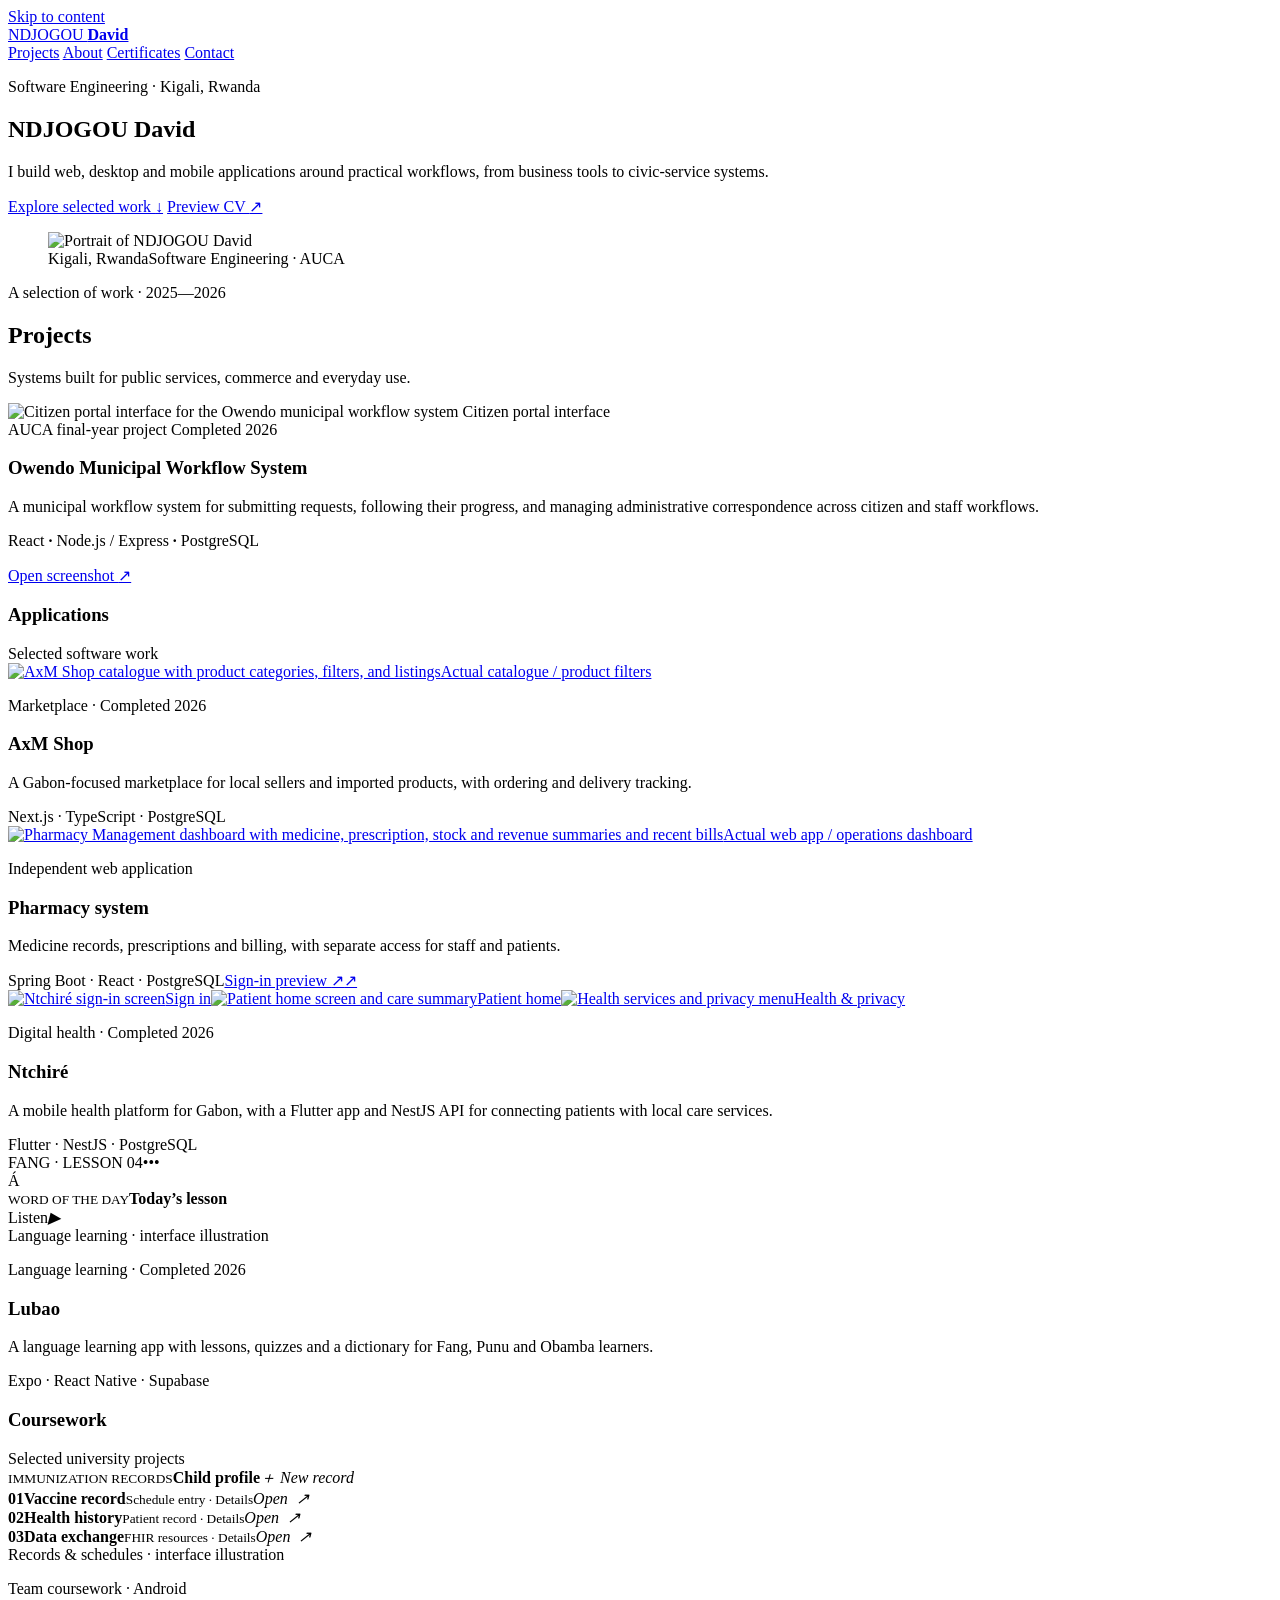
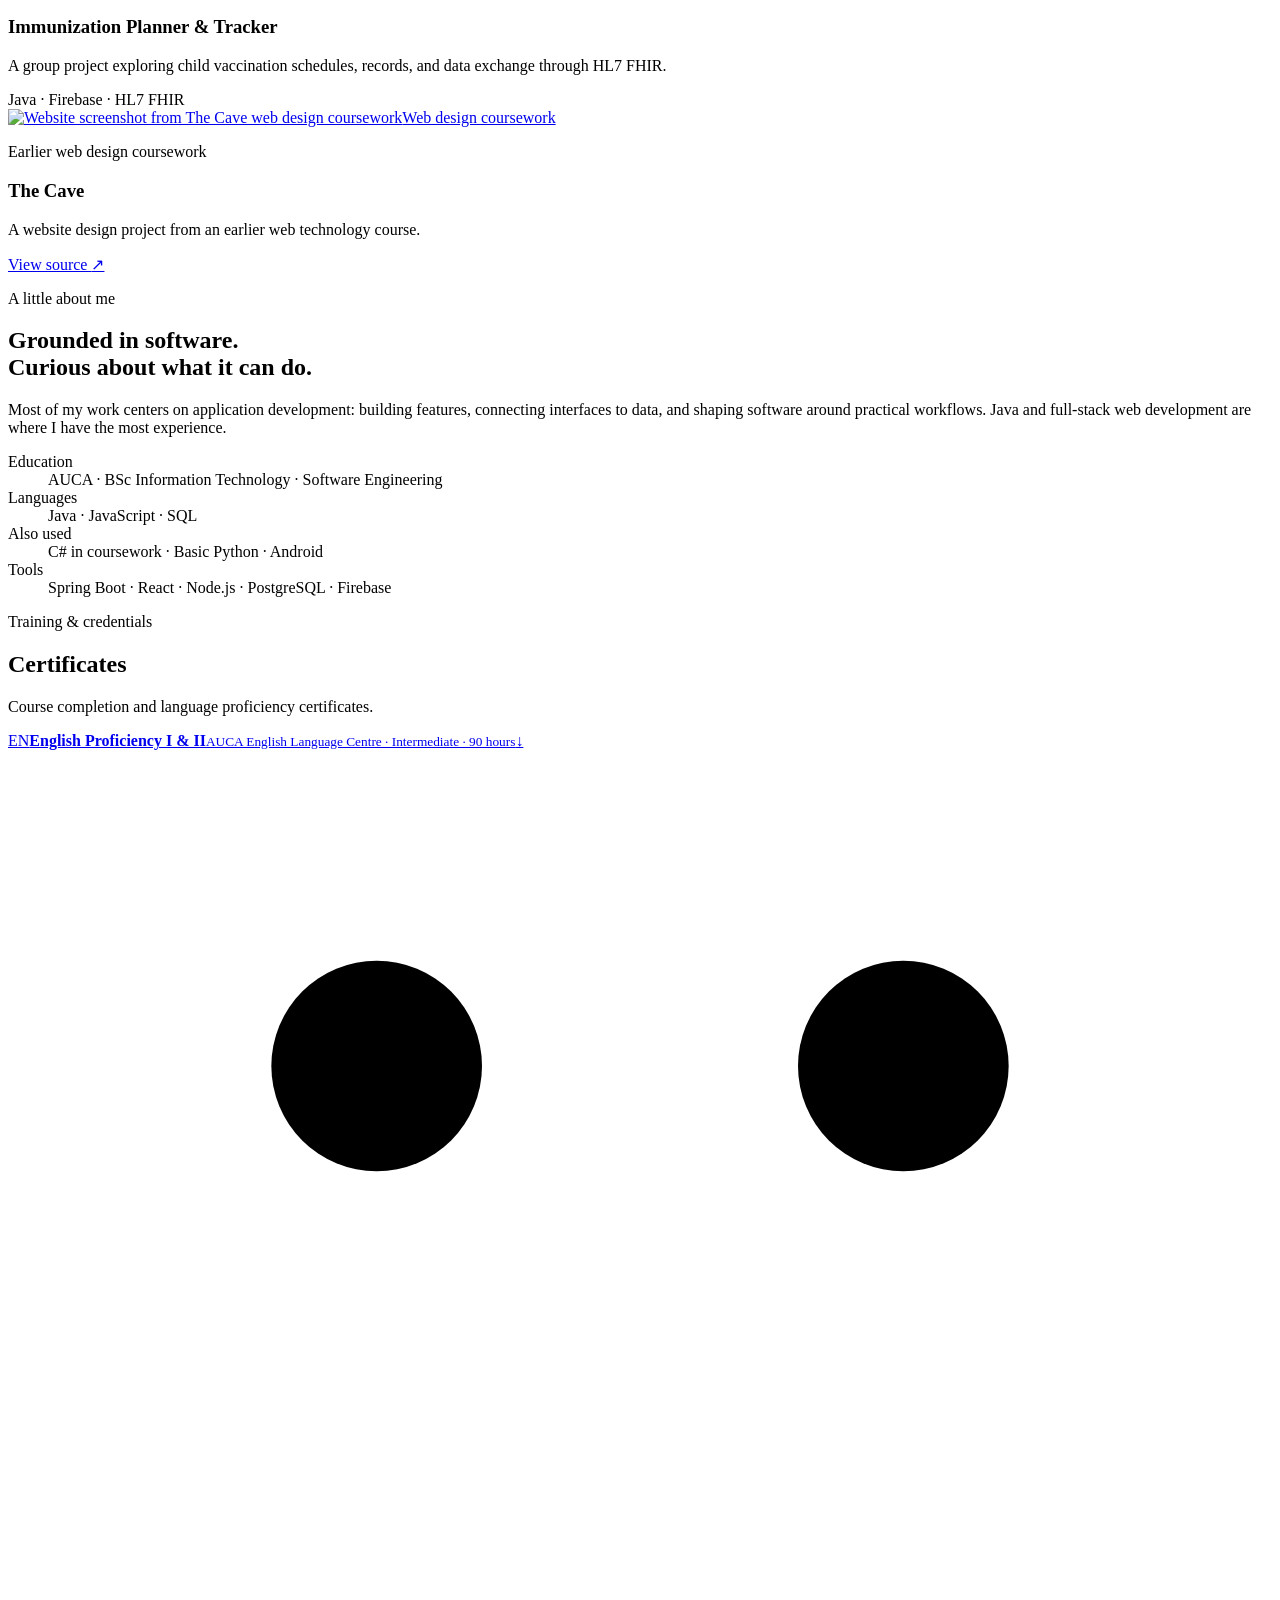
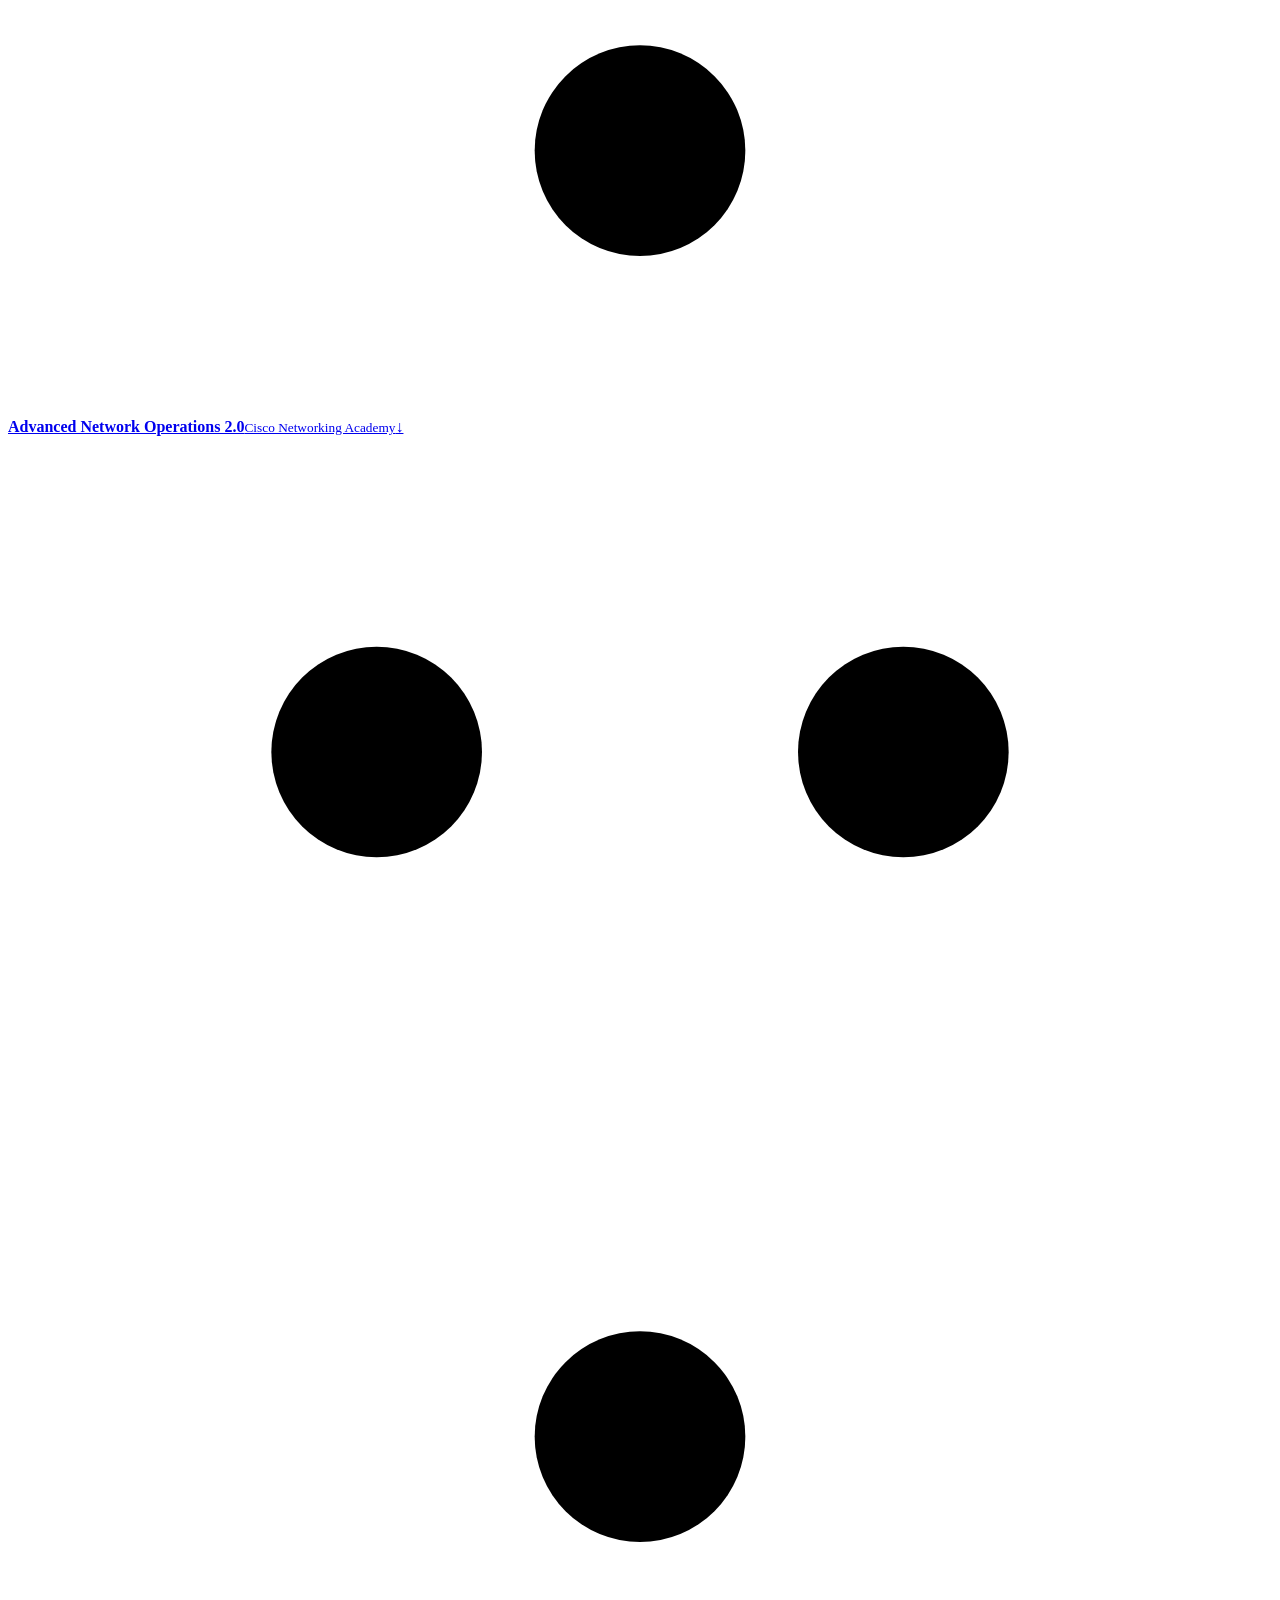
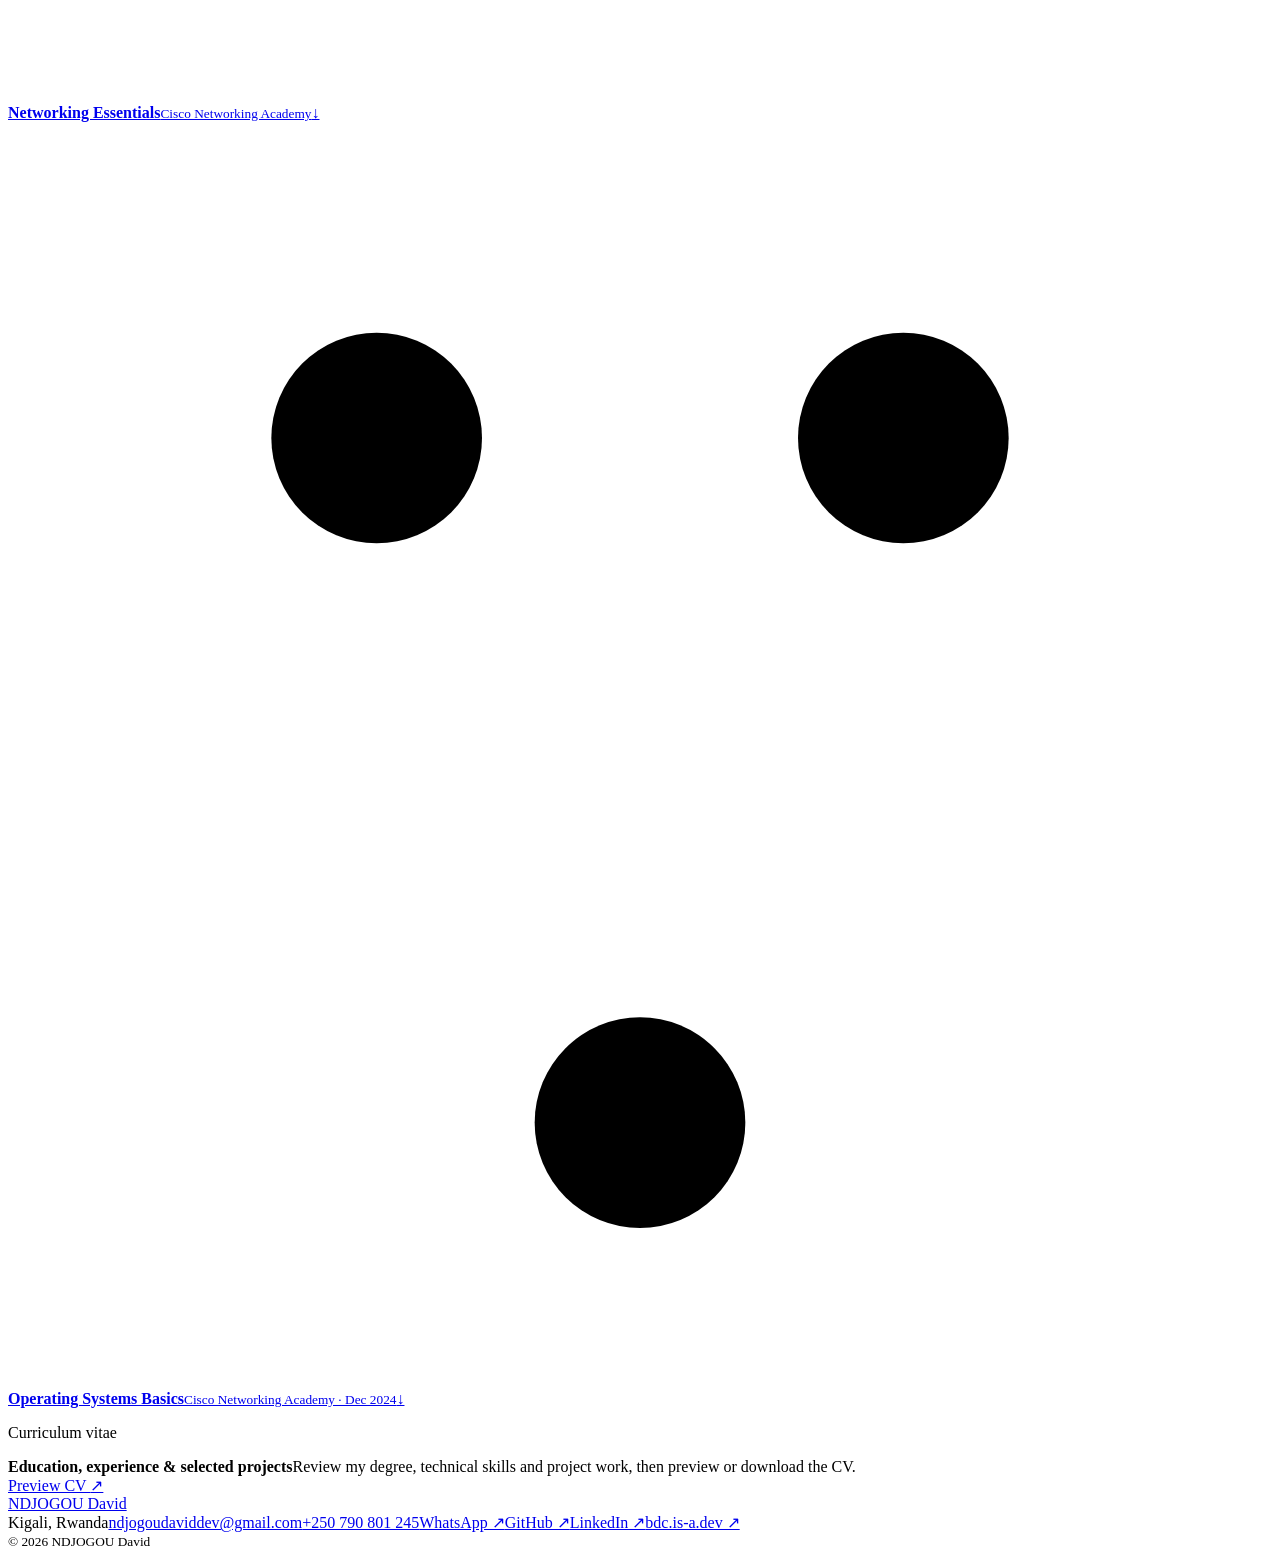
==== commit e8d0e2cb: "Show multiple Ntchire app screens in portfolio" ====
--- a/docs/index.html
+++ b/docs/index.html
@@ -68,7 +68,7 @@
             <div class="project-card-copy"><p class="project-type">Independent web application</p><h3>Pharmacy system</h3><p>Medicine records, prescriptions and billing, with separate access for staff and patients.</p><div class="project-bottomline"><span class="stack">Spring Boot · React · PostgreSQL</span><span class="project-links"><a class="project-preview-link" href="/images/pharmacy-system-actual-login.png" target="_blank" rel="noopener noreferrer">Sign-in preview <span aria-hidden="true">↗</span></a><a class="project-arrow" href="https://github.com/ndjogoudavid/pharmacy-management_25713" target="_blank" rel="noopener noreferrer" aria-label="View Pharmacy system source">↗</a></span></div></div>
           </article>
           <article class="project-card">
-            <a class="project-visual screenshot-visual screenshot-visual--mobile" href="/images/ntchire-patient-home.png" target="_blank" rel="noopener noreferrer" aria-label="Open Ntchire patient home screen preview"><img src="/images/ntchire-patient-home.png" alt="Ntchire patient home screen with appointments, health records and navigation" width="412" height="915" loading="lazy"><span class="visual-caption">Patient app / home</span></a>
+            <div class="project-visual ntchire-gallery" aria-label="Ntchiré mobile app screens"><a class="ntchire-screen" href="/images/ntchire-sign-in.png" target="_blank" rel="noopener noreferrer"><img src="/images/ntchire-sign-in.png" alt="Ntchiré sign-in screen"><span>Sign in</span></a><a class="ntchire-screen" href="/images/ntchire-patient-home.png" target="_blank" rel="noopener noreferrer"><img src="/images/ntchire-patient-home.png" alt="Patient home screen and care summary"><span>Patient home</span></a><a class="ntchire-screen" href="/images/ntchire-health-menu.png" target="_blank" rel="noopener noreferrer"><img src="/images/ntchire-health-menu.png" alt="Health services and privacy menu"><span>Health &amp; privacy</span></a></div>
             <div class="project-card-copy"><p class="project-type">Digital health · Completed 2026</p><h3>Ntchiré</h3><p>A mobile health platform for Gabon, with a Flutter app and NestJS API for connecting patients with local care services.</p><div class="project-bottomline"><span class="stack">Flutter · NestJS · PostgreSQL</span></div></div>
           </article>
           <article class="project-card">
